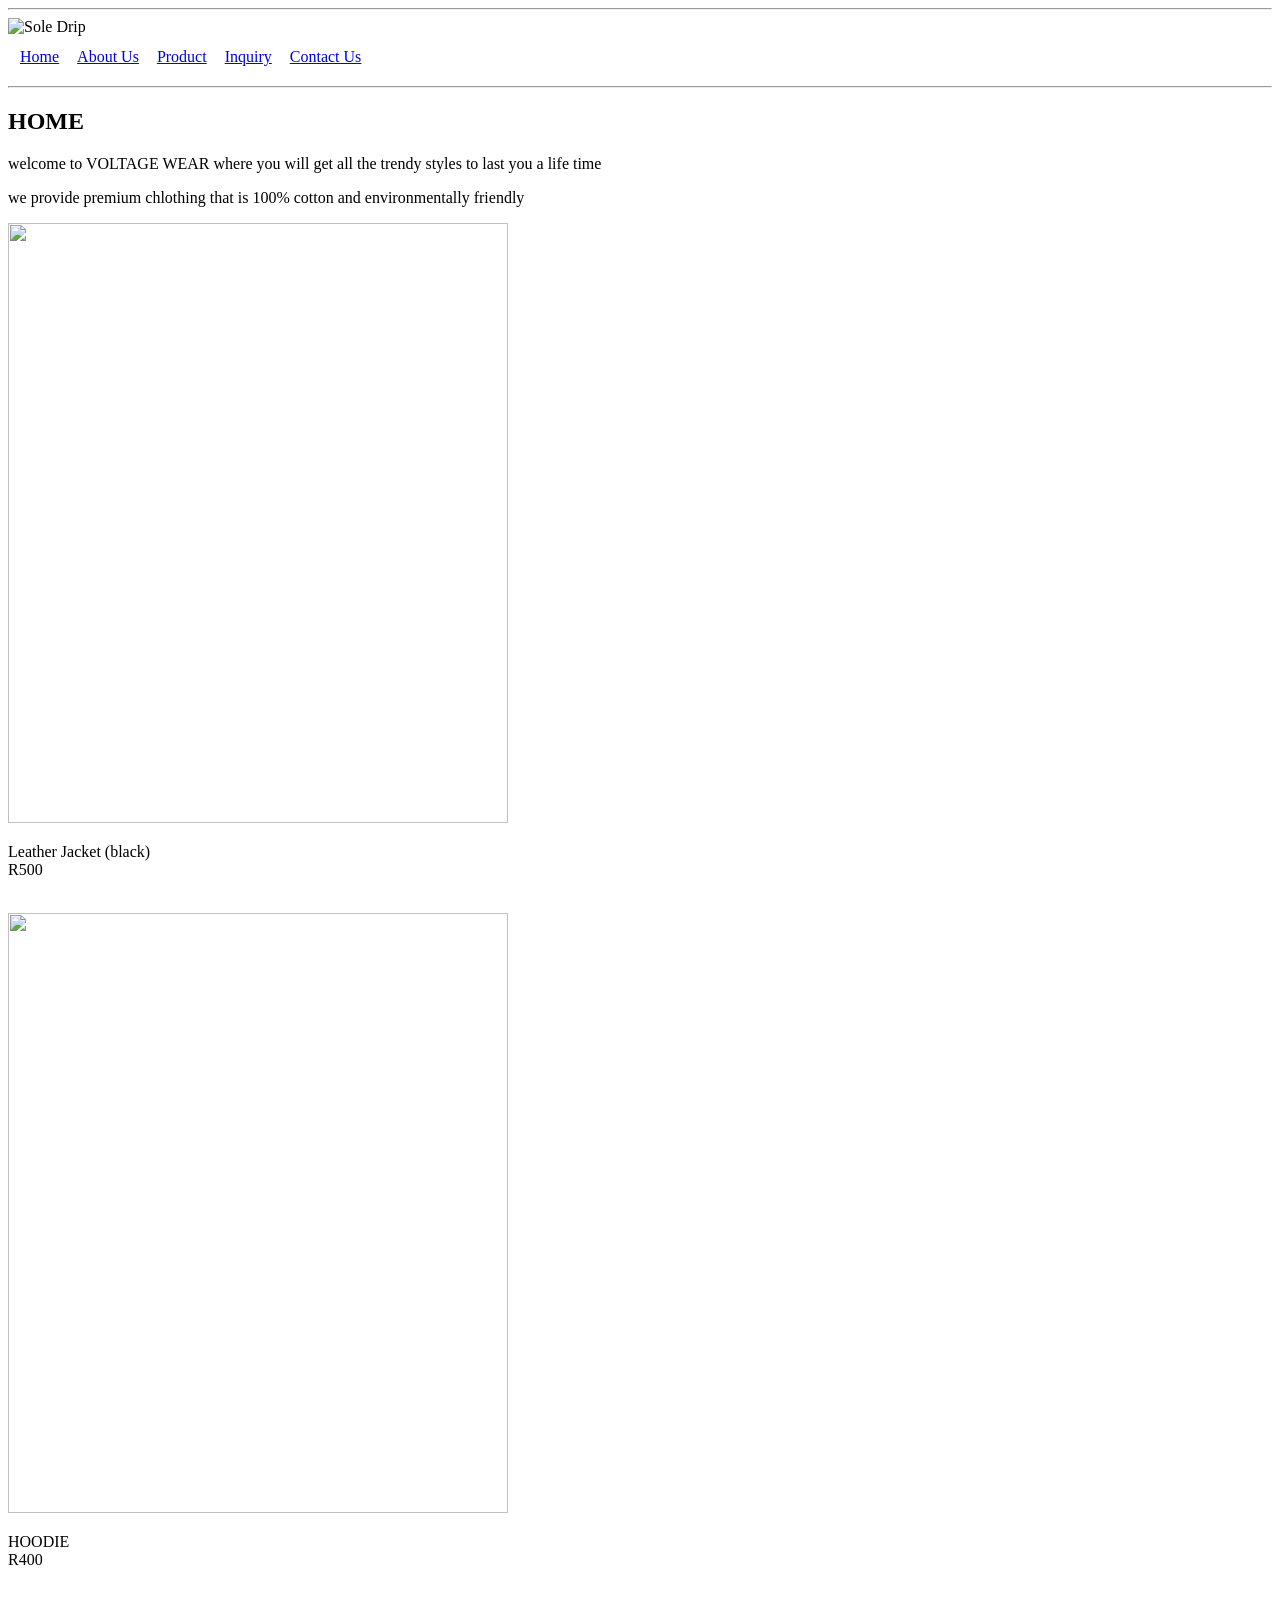
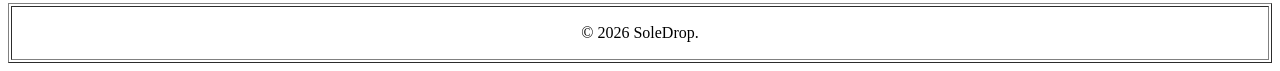
==== index.html @ 00e8e066 "Main" ====
<!DOCTYPE html>

<head>
   <title>HOME</title> 
</head>
<body>
     <header>
     <hr>
  <img src="img/Soledrop.jpg.png" alt="Sole Drip" width="25%" height="25%">
  <nav>
   <table cellspacing="6" cellpadding="6">
  <tr>
   <td><a href="index.html">Home</a></td>
   <td><a href="about.html">About Us</a></td>
   <td><a href="product.html">Product</a></td>
   <td><a href="inquiry.html">Inquiry</a></td>
   <td><a href="contact.html">Contact Us</a></td>
  
  </tr>
  </table>
    </nav>
    </header>
    <hr>
    <h2>HOME</h2>
    <p>welcome to VOLTAGE WEAR where you will get all the trendy styles to last you a life time</p>
    <p>we provide premium chlothing that is 100% cotton and environmentally friendly</p>

    
     <img src="img/America-Gonzalez-01-21-2024-PFWM-FW24-StreetStyle5-MelodieJeng-MJJ_1455-1267x1900.jpg" style="width:500px;height:600px;">
   <p>Leather Jacket (black)<br>
    R500
   </p>
   <br>
   <img src="img/man-in-white-and-light-tan-outfit.jpg" style="width:500px;height:600px;">
   <p>HOODIE <br>
    R400
   </p>
   
      <br>
   
    <footer>
      <table border="1" width="100%">
      <tr>
        <td align="center"><p>&copy; 2026 SoleDrop.</p></td>
      </tr>
      </table>
    </footer>
   

</body>
</html>
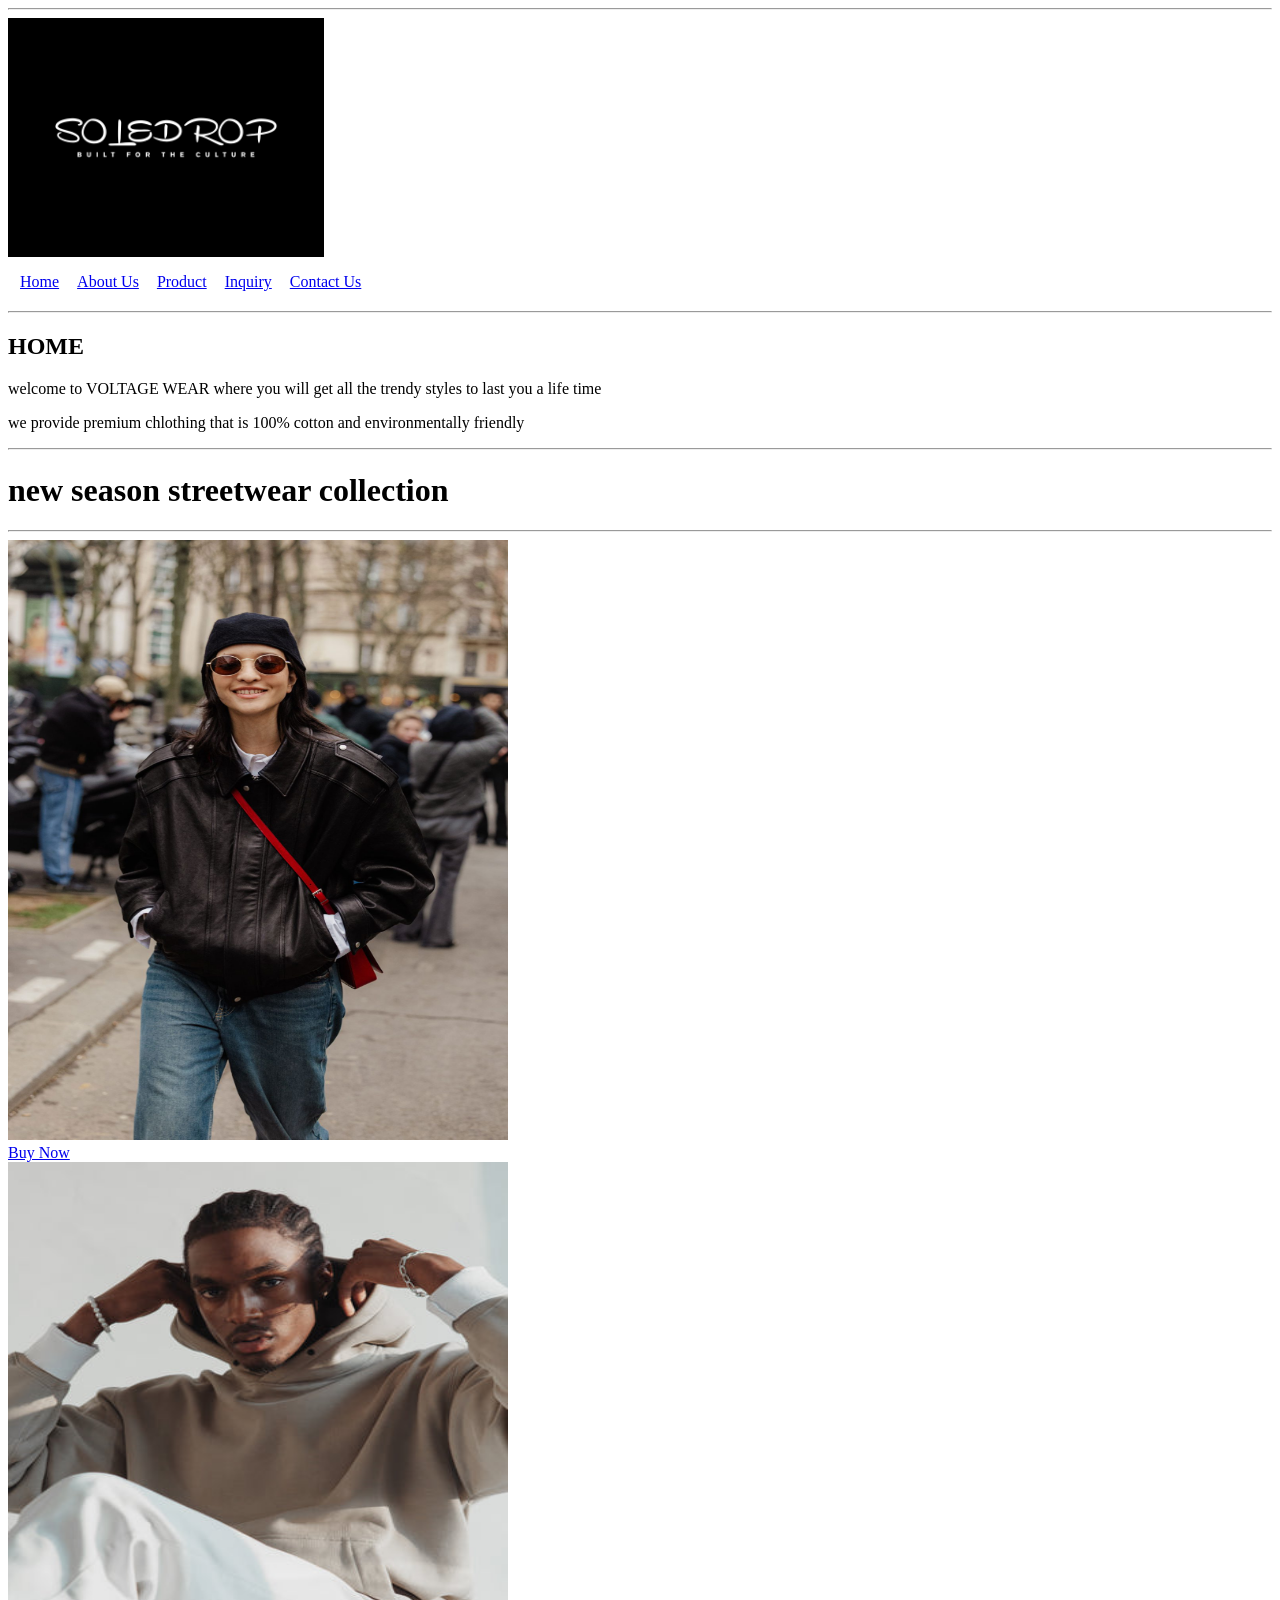
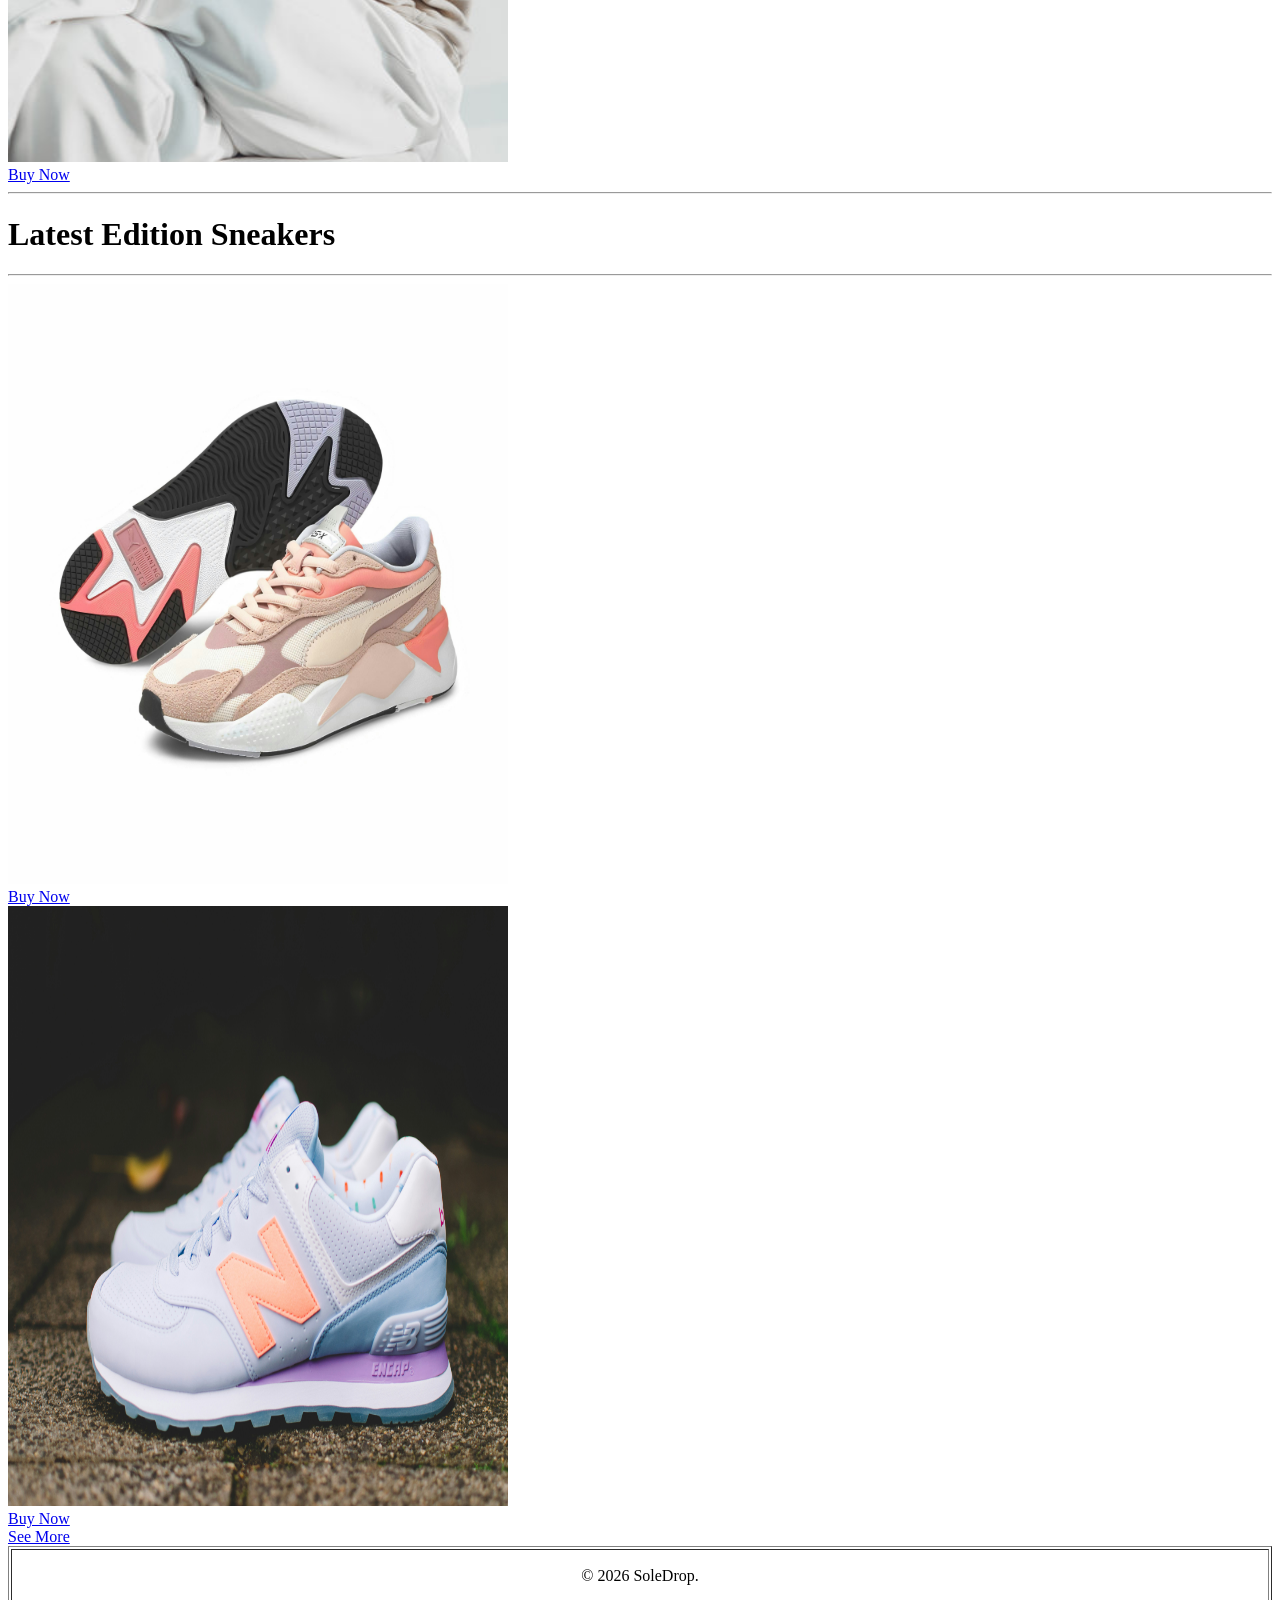
==== commit fdea036c: "updating" ====
--- a/index.html
+++ b/index.html
@@ -25,19 +25,39 @@
     <p>welcome to VOLTAGE WEAR where you will get all the trendy styles to last you a life time</p>
     <p>we provide premium chlothing that is 100% cotton and environmentally friendly</p>
 
-    
+      <hr>
+   <h1>new season streetwear collection</h1>
+    <hr>
      <img src="img/America-Gonzalez-01-21-2024-PFWM-FW24-StreetStyle5-MelodieJeng-MJJ_1455-1267x1900.jpg" style="width:500px;height:600px;">
-   <p>Leather Jacket (black)<br>
-    R500
-   </p>
+     <br>
+    <a href="img/America-Gonzalez-01-21-2024-PFWM-FW24-StreetStyle5-MelodieJeng-MJJ_1455-1267x1900.jpg" class="buy-button">Buy Now</a>
+  <br>
+   
+
+   <img src="img/man-in-white-and-light-tan-outfit.jpg" style="width:500px;height:600px;">
    <br>
-   <img src="img/man-in-white-and-light-tan-outfit.jpg" style="width:500px;height:600px;">
-   <p>HOODIE <br>
-    R400
-   </p>
+   <a href="img/man-in-white-and-light-tan-outfit.jpg" class="buy-button">Buy Now</a>
+   <br>
    
-      <br>
-   
+
+      <hr>
+      <h1>Latest Edition Sneakers</h1>
+      <hr>
+      <section>
+      <img src="img/artem-bondarchuk-vbdIgnfzrdg-unsplash.jpg" style="width: 500px;height: 600px;">
+    <br>
+    </section>
+    <div>
+<a href="img/artem-bondarchuk-vbdIgnfzrdg-unsplash.jpg" class="buy-button">Buy Now</a>
+<br>
+</div>
+ <img src="img/linda-xu-fUEP0djb1hA-unsplash.jpg" style="width: 500px;height: 600px;">
+    <br>
+<a href="img/linda-xu-fUEP0djb1hA-unsplash.jpg" class="buy-button">Buy Now</a>
+<br>
+<div>
+  <a href="product.html" class="see-button">See More</a>
+  </div>
     <footer>
       <table border="1" width="100%">
       <tr>
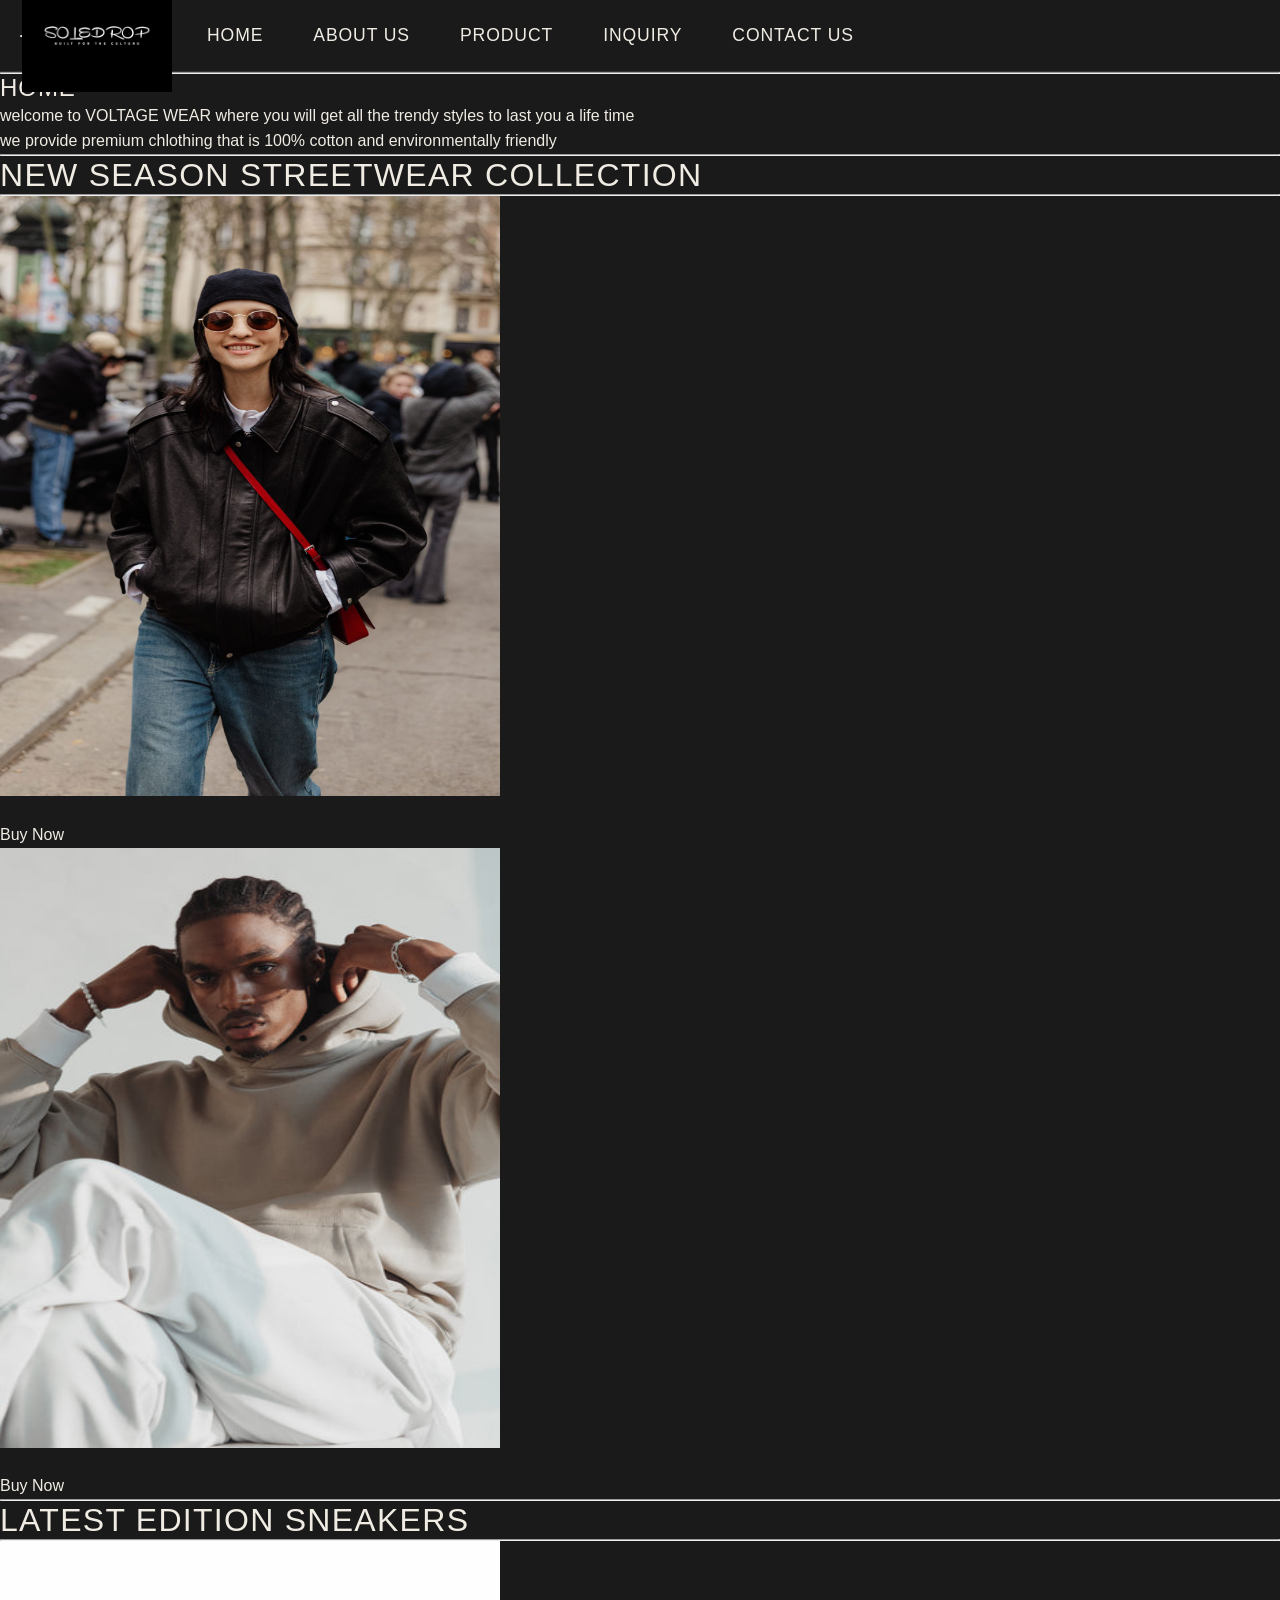
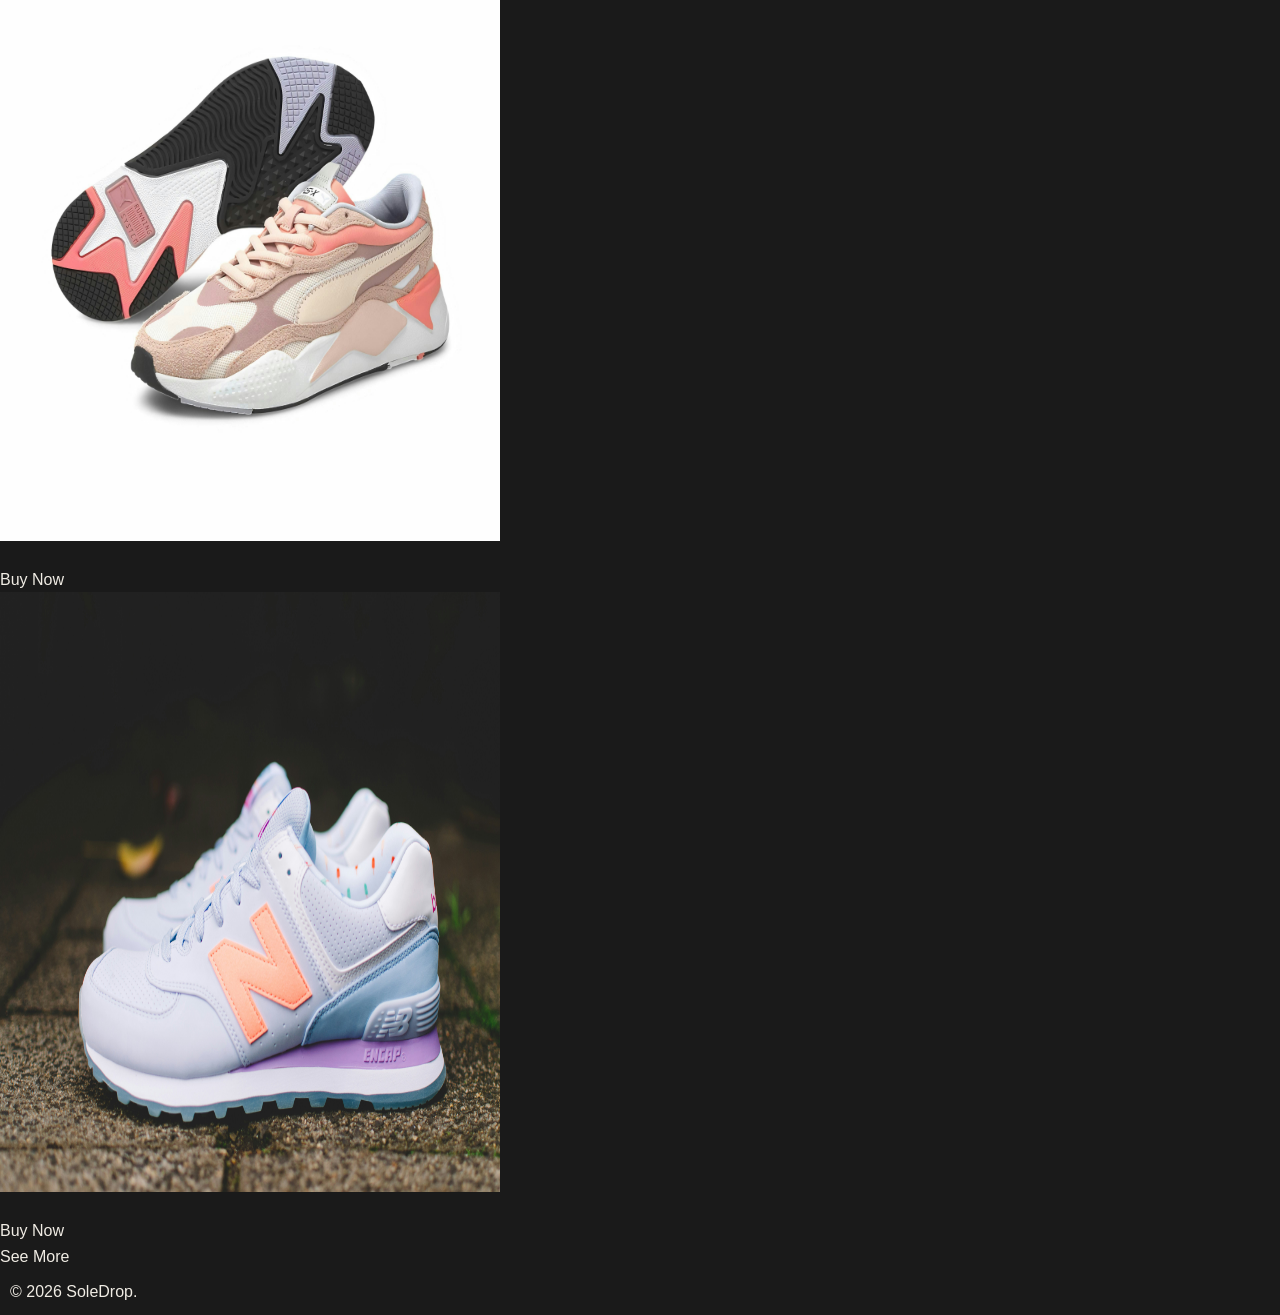
==== commit ac9af962: "new file: css/styles.css modified: about.html modified: contact.html modified: index.html modified: " ====
--- a/index.html
+++ b/index.html
@@ -7,6 +7,7 @@
      <header>
      <hr>
   <img src="img/Soledrop.jpg.png" alt="Sole Drip" width="25%" height="25%">
+   <link rel="stylesheet" href="styles.css">
   <nav>
    <table cellspacing="6" cellpadding="6">
   <tr>
--- a/styles.css
+++ b/styles.css
@@ -0,0 +1,145 @@
+:root {
+    --color-bg: #1a1a1a;
+    --color-bg-alt: #222222;
+    --color-surface: #2b2b2b;
+    --color-text: #f0ece4;
+    --color-text-muted: #999999;
+    --color-accent: #f0ece4;
+    --color-accent-hot: #e8d5a3;
+    --color-border: #333333;
+    --color-btn-bg: #f0ece4;
+    --color-btn-text: #1a1a1a;
+
+    --font-heading: 'Bebas Neue', sans-serif;
+    --font-body: 'Roboto', sans-serif;
+    
+    --radius-small: 4px;
+    --radius-medium: 8px;
+    --radius-large: 16px;
+
+    --transition: 0.25s ease-in-out;
+    --shadow-card: 0 4px 24px rgba(0, 0, 0, 0.5);
+    --shadow-hover: 0 8px 40px rgba(0, 0, 0, 0.7);
+
+    --max-width: 1200px;
+    --nav-height: 72px;
+}
+*, *::before, *::after {
+    box-sizing: border-box;
+    margin: 0;
+    padding: 0;
+}
+html {
+    scroll-behavior: smooth;
+    font-size: 16px;
+}
+body{
+    background-color: var(--color-bg);
+    color: var(--color-text);
+    font-family: var(--font-body);
+    font-weight: 400;
+    line-height: 1.6;
+    -webkit-font-smoothing: antialiased;
+    overflow-x: hidden;
+}
+
+header {
+    background-color: var(--primary-color);
+    color: var(--text-color);
+    padding: 20px;
+    text-align: center;
+}
+nav {
+    background-color: var(--secondary-color);
+    padding: 10px;
+}
+a {
+    color: inherit;
+    text-decoration: none;
+    transition: color var(--transition);
+}
+a:hover {
+    opacity: 0.8;
+}
+nav a {
+    color: var(--text-color);
+    text-decoration: none;
+    margin: 0 10px;
+}
+ul, ol {
+    list-style: none;
+}
+h1, h2, h3, h4, h5, h6 {
+    font-family: var(--font-heading);
+    font-weight: 400;
+    color: var(--text-color);
+    letter-spacing: 0.04em;
+    line-height: 1.2;
+    text-transform: uppercase;
+}
+
+nav a:hover {
+    text-decoration: underline;
+}
+table {
+    width: 100%;
+    border-collapse: collapse;
+}
+table, th, td {
+    border: 1px solid var(--text-color);
+}
+th, td {
+    padding: 10px;
+    text-align: left;
+}
+img { 
+    display: block;
+    max-width: 100%;
+    height: auto;
+}
+header {
+    position:sticky;
+    top:0;
+    z-index:1000;
+    background-color: var(--primary-color);
+    border-bottom: 1px solid var(--color-border);
+    height: var(--nav-height);
+    display: flex;
+    align-items: center;
+}
+header .container {
+    display: flex;
+    align-items: center;
+    justify-content: space-between;
+    width: 100%;
+}
+header img {
+    max-width: 150px;
+    height: auto;
+    object-fit: contain;
+}
+header nav {
+    display: flex;
+    align-items: center;
+}
+header nav table {
+    border: none;
+    border-collapse: collapse;
+}
+header nav table td {
+    border: none;
+    padding: 0 15px;
+}
+header nav table td a {
+    font-family: Arial, sans-serif;
+    font-size: 1.1rem;
+    letter-spacing: 0.05em;
+    text-transform: uppercase;
+    color: var(--text-color);
+    text-decoration: none;
+    font-weight: 500;
+}
+header nav table td a:hover {
+    text-decoration: underline;
+}
+ 
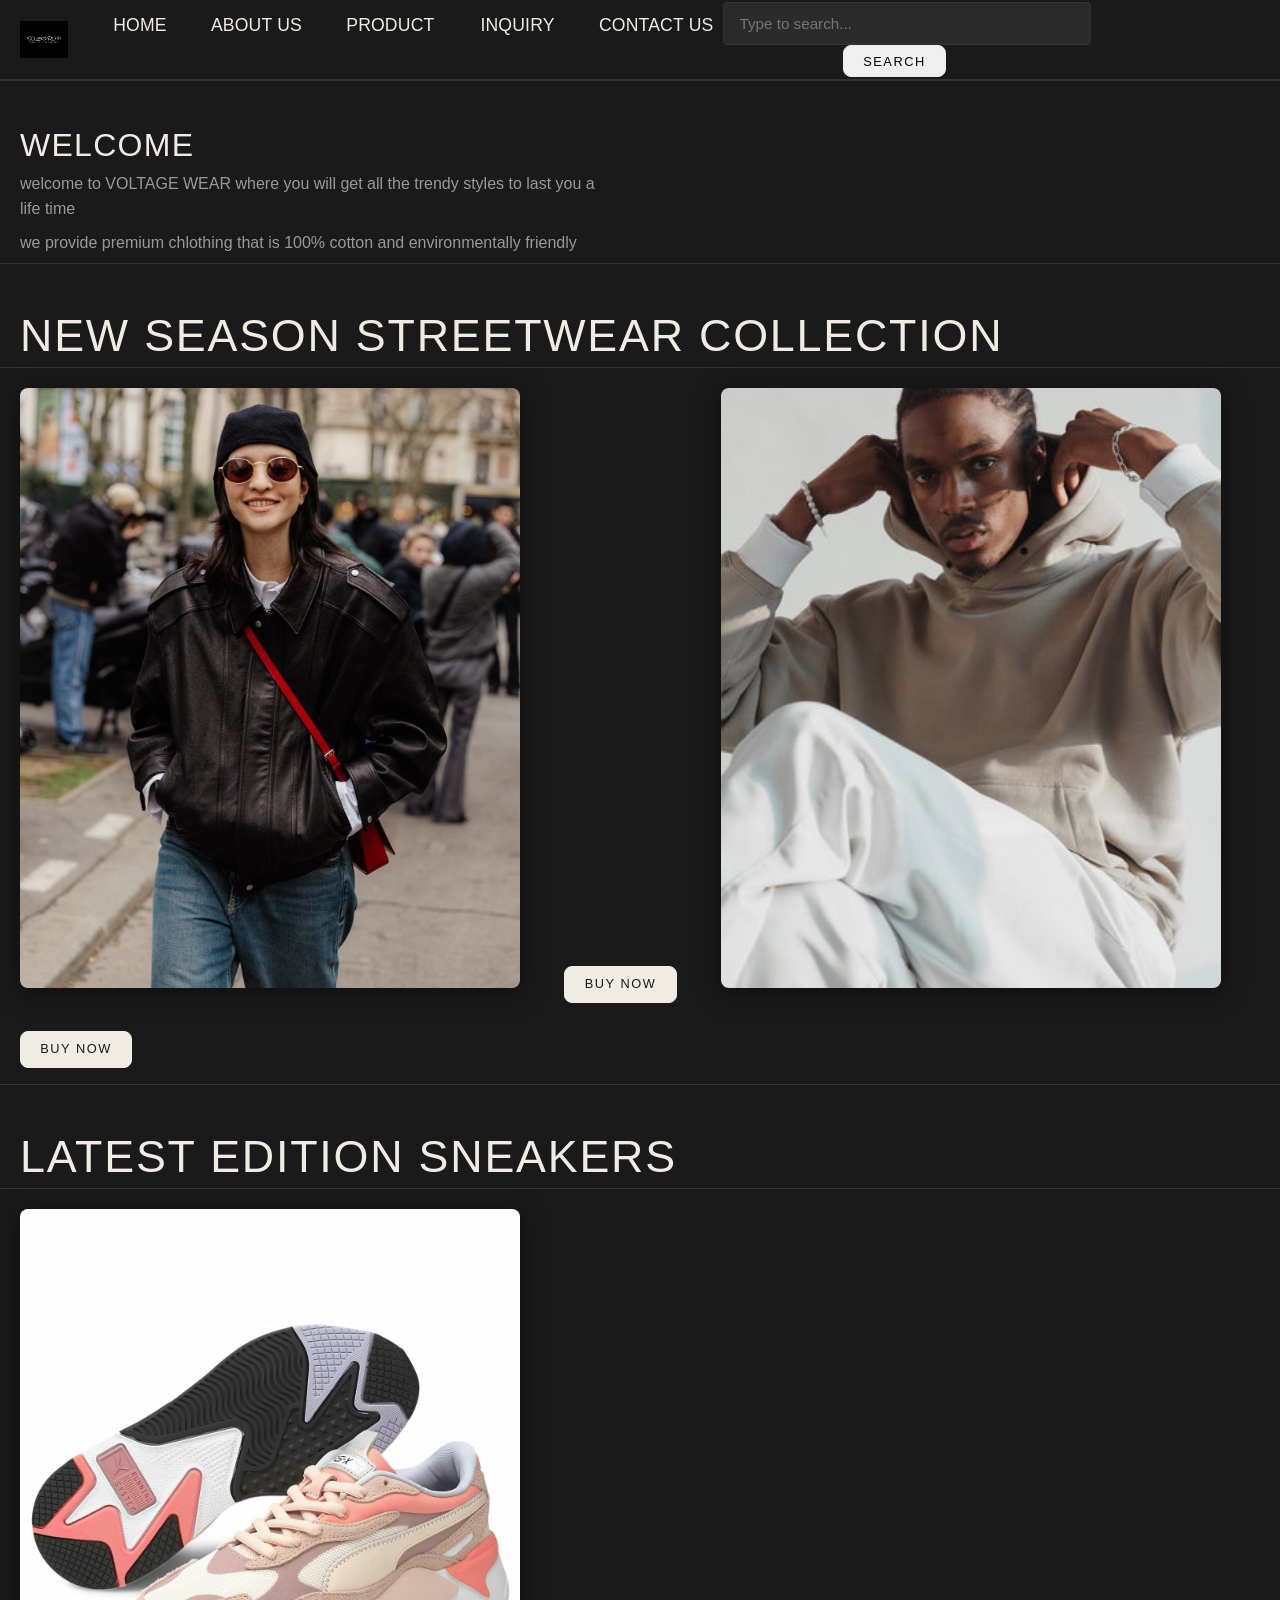
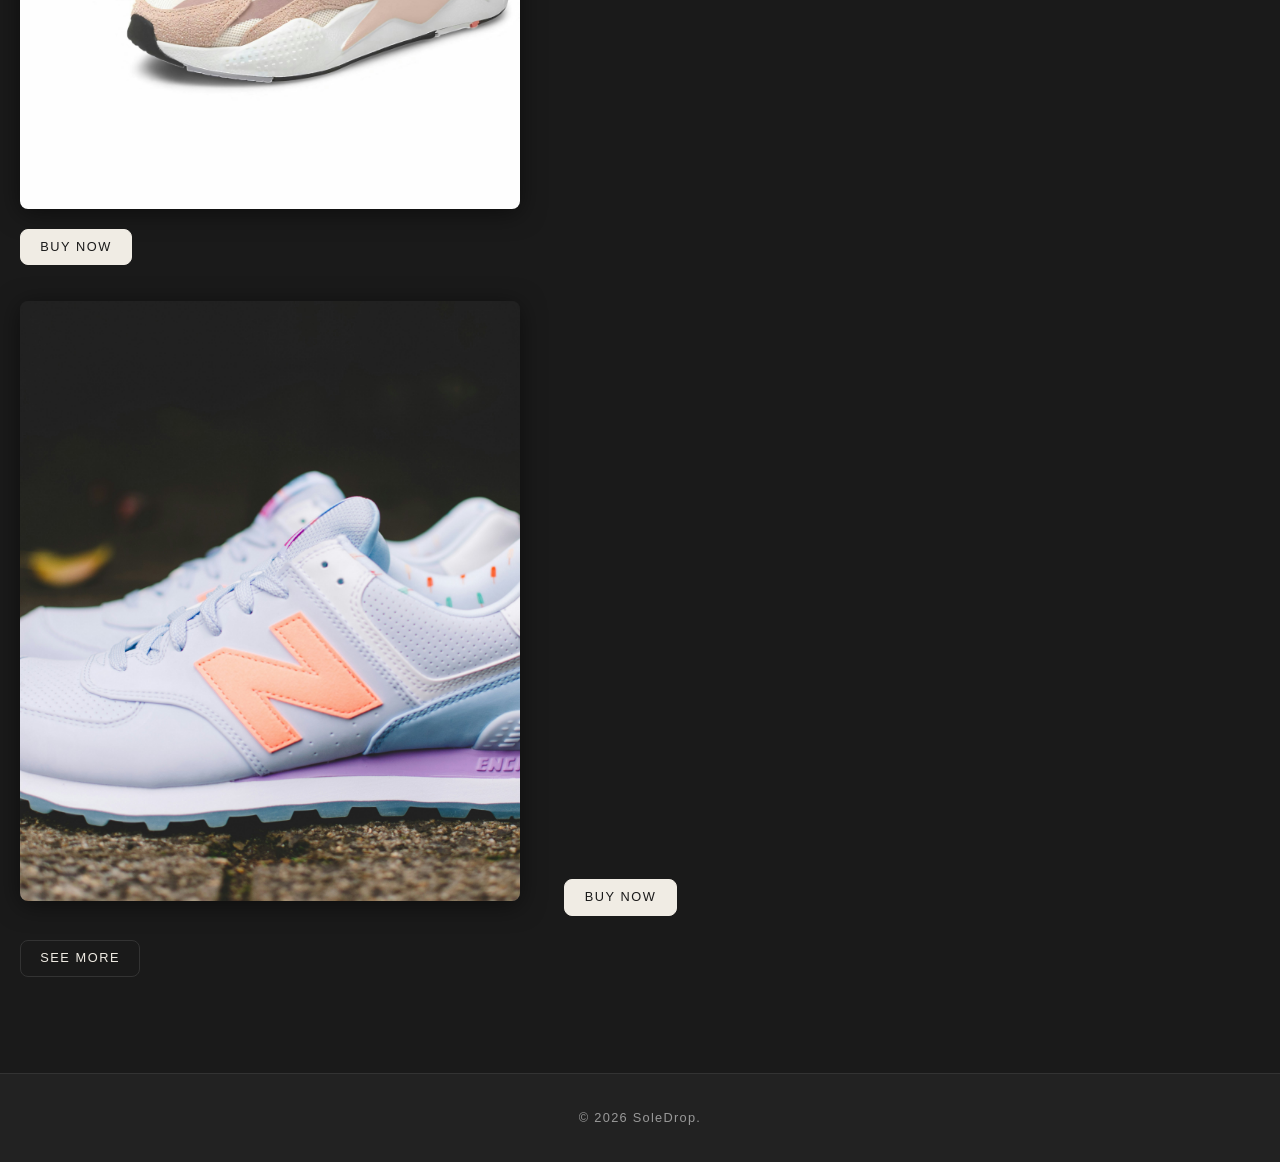
==== commit e50628b7: "modified:   about.html modified:   contact.html modified:   index.html modified:   inquiry.html modi" ====
--- a/index.html
+++ b/index.html
@@ -1,12 +1,14 @@
 <!DOCTYPE html>
 
 <head>
-   <title>HOME</title> 
+   <title>SOLEDROP</title> 
 </head>
 <body>
+  <!--header section starts-->
      <header>
      <hr>
   <img src="img/Soledrop.jpg.png" alt="Sole Drip" width="25%" height="25%">
+  <!--custom css file link-->
    <link rel="stylesheet" href="styles.css">
   <nav>
    <table cellspacing="6" cellpadding="6">
@@ -16,13 +18,22 @@
    <td><a href="product.html">Product</a></td>
    <td><a href="inquiry.html">Inquiry</a></td>
    <td><a href="contact.html">Contact Us</a></td>
-  
   </tr>
   </table>
+    <div class="search">
+      <input class="srch" type="text" placeholder="Type to search...">
+      <a href="#"> <button class="btn">search</button></a>
+    </div>
+    <div class="icons">
+      <a href="#"><i class="fas fa-heart"></i></a>
+      <a href="#"><i class="fas fa-user"></i></a>
+      <a href="#"><i class="fas fa-cart-shopping"></i></a>
+    </div>
     </nav>
     </header>
+    <!--header section ends-->
     <hr>
-    <h2>HOME</h2>
+    <h2>WELCOME</h2>
     <p>welcome to VOLTAGE WEAR where you will get all the trendy styles to last you a life time</p>
     <p>we provide premium chlothing that is 100% cotton and environmentally friendly</p>
 
--- a/styles.css
+++ b/styles.css
@@ -24,6 +24,12 @@
     --max-width: 1200px;
     --nav-height: 72px;
 }
+header .icons a {
+    color: var(--text-color);
+    margin-left: 1rem;
+    font-size: 1.2rem;
+    transition: color var(--transition);
+}
 *, *::before, *::after {
     box-sizing: border-box;
     margin: 0;
@@ -74,28 +80,35 @@
     font-weight: 400;
     color: var(--text-color);
     letter-spacing: 0.04em;
-    line-height: 1.2;
-    text-transform: uppercase;
-}
-
-nav a:hover {
-    text-decoration: underline;
-}
-table {
+    line-height: 1.05;
+    text-transform: uppercase;
+}
+h1 {font-size: clamp(1.6rem, 4vw, 2.8rem); }
+h2 {font-size: clamp(1.3rem, 3vw, 2rem);}
+h3 {font-size: clamp(1.1rem, 2vw, 1.5rem);}
+h4 {font-size: clamp(0.95rem, 1.5vw, 1.2rem);}
+p {
+    font-size: 1rem;
+    font-weight: 300;
+    color: var(--text-color);
+    max-width: 70ch;
+}
+.container {
     width: 100%;
-    border-collapse: collapse;
-}
-table, th, td {
-    border: 1px solid var(--text-color);
-}
-th, td {
-    padding: 10px;
-    text-align: left;
-}
-img { 
-    display: block;
-    max-width: 100%;
-    height: auto;
+    max-width: var(--max-width);
+    margin-inline: auto;
+    padding-inline: 1.25rem;
+}
+.section {
+    padding-block: 5rem;
+}
+.section--sm {
+    padding-block: 2.5rem;
+}
+hr {
+    border: none;
+    border-top: 1px solid var(--color-border);
+    margin-block: 0;
 }
 header {
     position:sticky;
@@ -114,7 +127,7 @@
     width: 100%;
 }
 header img {
-    max-width: 150px;
+    max-width: 48px;
     height: auto;
     object-fit: contain;
 }
@@ -127,19 +140,333 @@
     border-collapse: collapse;
 }
 header nav table td {
-    border: none;
-    padding: 0 15px;
-}
-header nav table td a {
-    font-family: Arial, sans-serif;
+    padding: 0;
+}
+header nav table td a,
+header nav a {
+    font-family: var(--font-heading);
     font-size: 1.1rem;
+    letter-spacing: 0.01em;
+    text-transform: uppercase;
+    color: var(--text-color-muted);
+    padding: 0.4rem 0.9rem;
+    position: relative;
+    transition: color var(--transition);
+}
+header nav table td a::after,
+header nav a::after {
+    content: '';
+    position: absolute;
+    left: 0.9rem;
+    right: 0.9rem;
+    bottom: -2px;
+    height: 1px;
+    background-color: var(--color-accent--hot);
+    transform: scaleX(0);
+    transition: transform var(--transition);
+}
+header nav table td a:hover::after,
+header nav a:hover::after {
+    transform: scaleX(1);
+}
+header nav table td a.active,
+header nav a.active {
+    color: var(--color-text);
+} 
+header nav table td a.active::after {
+    transform: scaleX(1);
+}
+
+.hero {
+    min-height: calc(100vh - var(--nav-height));
+    display: grid;
+    place-items: center;
+    text-align: center;
+    padding-block: 4rem;
+    position: relative;
+    overflow: hidden;
+    background-color: var(--color-bg);
+}
+.hero::before {
+    content: '';
+    position: absolute;
+    background: radial-gradient(ellipse at 50% 60%, rgba(240, 236, 228, 0.04) 0%, transparent 70%);
+    pointer-events: none;
+}
+.hero_eyebrow {
+    font-family: var(--font-heading);
+    font-size: 0.75rem;
+    font-weight: 500;
+    letter-spacing: 0.25em;
+    text-transform: uppercase;
+    color: var(--color-accent-hot);
+    margin-bottom: 1rem;
+}
+.hero_title {
+    margin-bottom: 1rem;
+}
+.hero_subtitle {
+    font-size: 1rem;
+    font-weight: 300;
+    color: var(--text-color-muted);
+    margin-bottom: 2.5rem;
+    max-width: 50ch;
+    margin-inline: auto;
+}
+
+.btn,
+a.buy-button,
+a.see-button {
+    display: inline-block;
+    font-family: var(--font-heading);
+    font-size: 0.8rem;
+    letter-spacing: 0.12em;
+    text-transform: uppercase;
+    padding: 0.45rem 1.2rem;
+    border: 1px solid var(--color-btn-bg);
+    cursor: pointer;
+    transition:
+        background-color var(--transition),
+        color var(--transition),
+        border-color var(--transition),
+        transform var(--transition);
+    border-radius: var(--radius-medium);
+    white-space: nowrap;
+}
+.btn-primary,
+a.buy-button {
+    background-color: var(--color-btn-bg);
+    color: var(--color-btn-text);
+    border-color: var(--color-btn-bg);
+    margin-top: 0.75rem;
+}
+.btn--primary:hover,
+a.buy-button:hover {
+    background-color: transparent;
+    color: var(--color-text);
+    opacity: 1;
+    transform: translateY(-2px);
+}
+.btn--outline,
+a.see-button {
+    background-color: transparent;
+    color: var(--color-btn-bg);
+    border-color: var(--color-border);
+    margin-top: 1.5rem;
+}
+.btn--outline:hover,
+a.see-button:hover {
+    background-color: var(--color-text);
+    color: var(--color-bg);
+    border-color: var(--color-text);
+    opacity: 1;
+    transform: translateY(-2px);
+}
+
+.section-label {
+    display: flex;
+    align-items: center;
+    gap: 1rem;
+    margin-bottom: 1rem;
+}
+.section-label::before,
+.section-label::after {
+    content: '';
+    flex: 1;
+    height: 1px;
+    background-color: var(--color-border);
+}
+.section-label span {
+    font-family: var(--font-body);
+    font-size: 0.7rem;
+    font-weight: 500;
+    letter-spacing: 0.25em;
+    text-transform: uppercase;
+    color: var(--color-accent-muted);
+    white-space: nowrap;
+}
+body > img,
+section > img,
+div > img {
+    border-radius: var(--radius-medium);
+    object-fit: cover;
+    transition: transform var(--transition), box-shadow var(--transition);
+}
+body > img:hover,
+section > img:hover {
+    transform: scale(1.015);
+    box-shadow: var(--shadow-hover);
+}
+.product-grind {
+    display: grid;
+    gap: 1.5rem;
+    grid-template-columns: repeat(auto-fit, minmax(260px, 1fr));
+}
+.product-card:hover {
+    transform: translateY(-4px);
+    box-shadow: var(--shadow-hover);
+}
+.product-card_img {
+    width: 100%;
+    aspect-ratio: 3/4;
+    object-fit: cover;
+}
+.product-card_body {
+    padding: 1rem 1.25rem 1.5rem;
+}
+.product-card_name {
+    font-family: var(--font-heading);
+    font-size: 1.2rem;
     letter-spacing: 0.05em;
-    text-transform: uppercase;
-    color: var(--text-color);
-    text-decoration: none;
+    margin-bottom: 0.25rem;
+}
+.product-card_price {
+    font-size: 0.95rem;
     font-weight: 500;
-}
-header nav table td a:hover {
-    text-decoration: underline;
-}
- 
+    color: var(--color-accent-hot);
+}
+
+body > h1,
+body >h2 {
+    padding-inline: 1.25rem;
+    padding-top: 3rem;
+    padding-bottom: 0.5rem;
+}
+body > p {
+    padding-inline: 1.25rem;
+    color: var(--color-text-muted);
+    margin-bottom: 0.5rem;
+}
+body > br {
+    display: none;
+}
+body > img,
+body > section img,
+body > div img {
+    max-width: 500px;
+    width:100%;
+    height:auto;
+    margin-inline: 1.25rem;
+    margin-top: 1.25rem;
+    border-radius: var(--radius-medium);
+    box-shadow: var(--shadow-card);
+}
+body > a.buy-button,
+body > div > a.buy-button,
+section + div > a.buy-button {
+    margin-inline: 1.25rem;
+    margin-top: 0.75rem;
+    margin-bottom: 1rem;
+}
+body > div > a.see-button {
+    margin-inline: 1.25rem;
+    margin-top: 0.5rem;
+    margin-bottom: 2rem;
+}
+
+footer {
+    background-color: var(--color-bg-alt);
+    border-top: 1px solid var(--color-border);
+    padding-block: 2rem;
+    margin-top: 4rem;
+}
+footer table {
+    border: none !important;
+    width: 100%;
+}
+footer table td {
+    border: none !important;
+    text-align: center;
+}
+footer p {
+    font-family: var(--font-body);
+    font-size: 0.8rem;
+    font-weight: 300;
+    color: var(--color-text-muted);
+    letter-spacing: 0.1em;
+    text-align: center;
+    max-width: none;
+    padding-inline: 0;
+}
+
+input,
+textarea,
+select {
+    background-color: var(--color-surface);
+    color: var(--text-color);
+    border: 1px solid var(--color-border);
+    padding: 0.75rem 1rem;
+    border-radius: var(--radius-small);
+    font-family: var(--font-body);
+    font-size: 0.95rem;
+    width: 100%;
+    transition: border-color var(--transition);
+    outline: none;
+}
+input:focus,
+textarea:focus,
+select:focus {
+    border-color: var(--color-accent-hot);
+}
+label {
+    display: block;
+    font-family: var(--font-body);
+    font-size: 0.75rem;
+    letter-spacing: 0.15em;
+    text-transform: uppercase;
+    font-weight: 500;
+    color: var(--text-color);
+    margin-bottom: 0.4rem;
+}
+.form-group {
+    margin-bottom: 1.25rem;
+}
+
+::-webkit-scrollbar {
+    width: 5px;
+}
+::-webkit-scrollbar-track {
+    background: var(--color-bg);
+}
+::-webkit-scrollbar-thumb {
+    background: var(--color-border);
+    border-radius: 99px;
+}
+::-webkit-scrollbar-thumb:hover {
+    background: var(--color-text-muted);
+}
+
+::selection {
+    background-color: var(--color-accent-hot);
+    color: var(--color-bg);
+}
+
+.text-muted {color: var(--text-color-muted); }
+.text-accent {color: var(--color-accent-hot); }
+.text-center {text-align: center; }
+.mt-1 {margin-top: 1rem; }
+.mt-2 { margin-bottom: 1rem; }
+.mt-3 {margin-top: 1.5rem; }
+.mt-4 {margin-top: 2rem; }
+.mb-1 {margin-bottom: 0.5rem; }
+.mb-2 {margin-bottom: 1rem; }
+.mb-3 {margin-bottom: 1.5rem; }
+.mb-4 {margin-bottom: 2rem; }
+.flex   {display: flex; }
+.flex-center {display: flex; align-items: center; justify-content: center; }
+.gap-1 {gap: 0.5rem; }
+.gap-2 {gap: 1rem; }
+.gap-3 {gap: 1.5rem; }
+
+@media (min-width: 1024px) {
+    :root {
+        --nav-height: 80px;
+    }
+}
+body > img,
+body > section img {
+    max-width: 500px;
+}
+   .product-grid {
+        grid-template-columns: repeat(3px, 1fr);
+    }
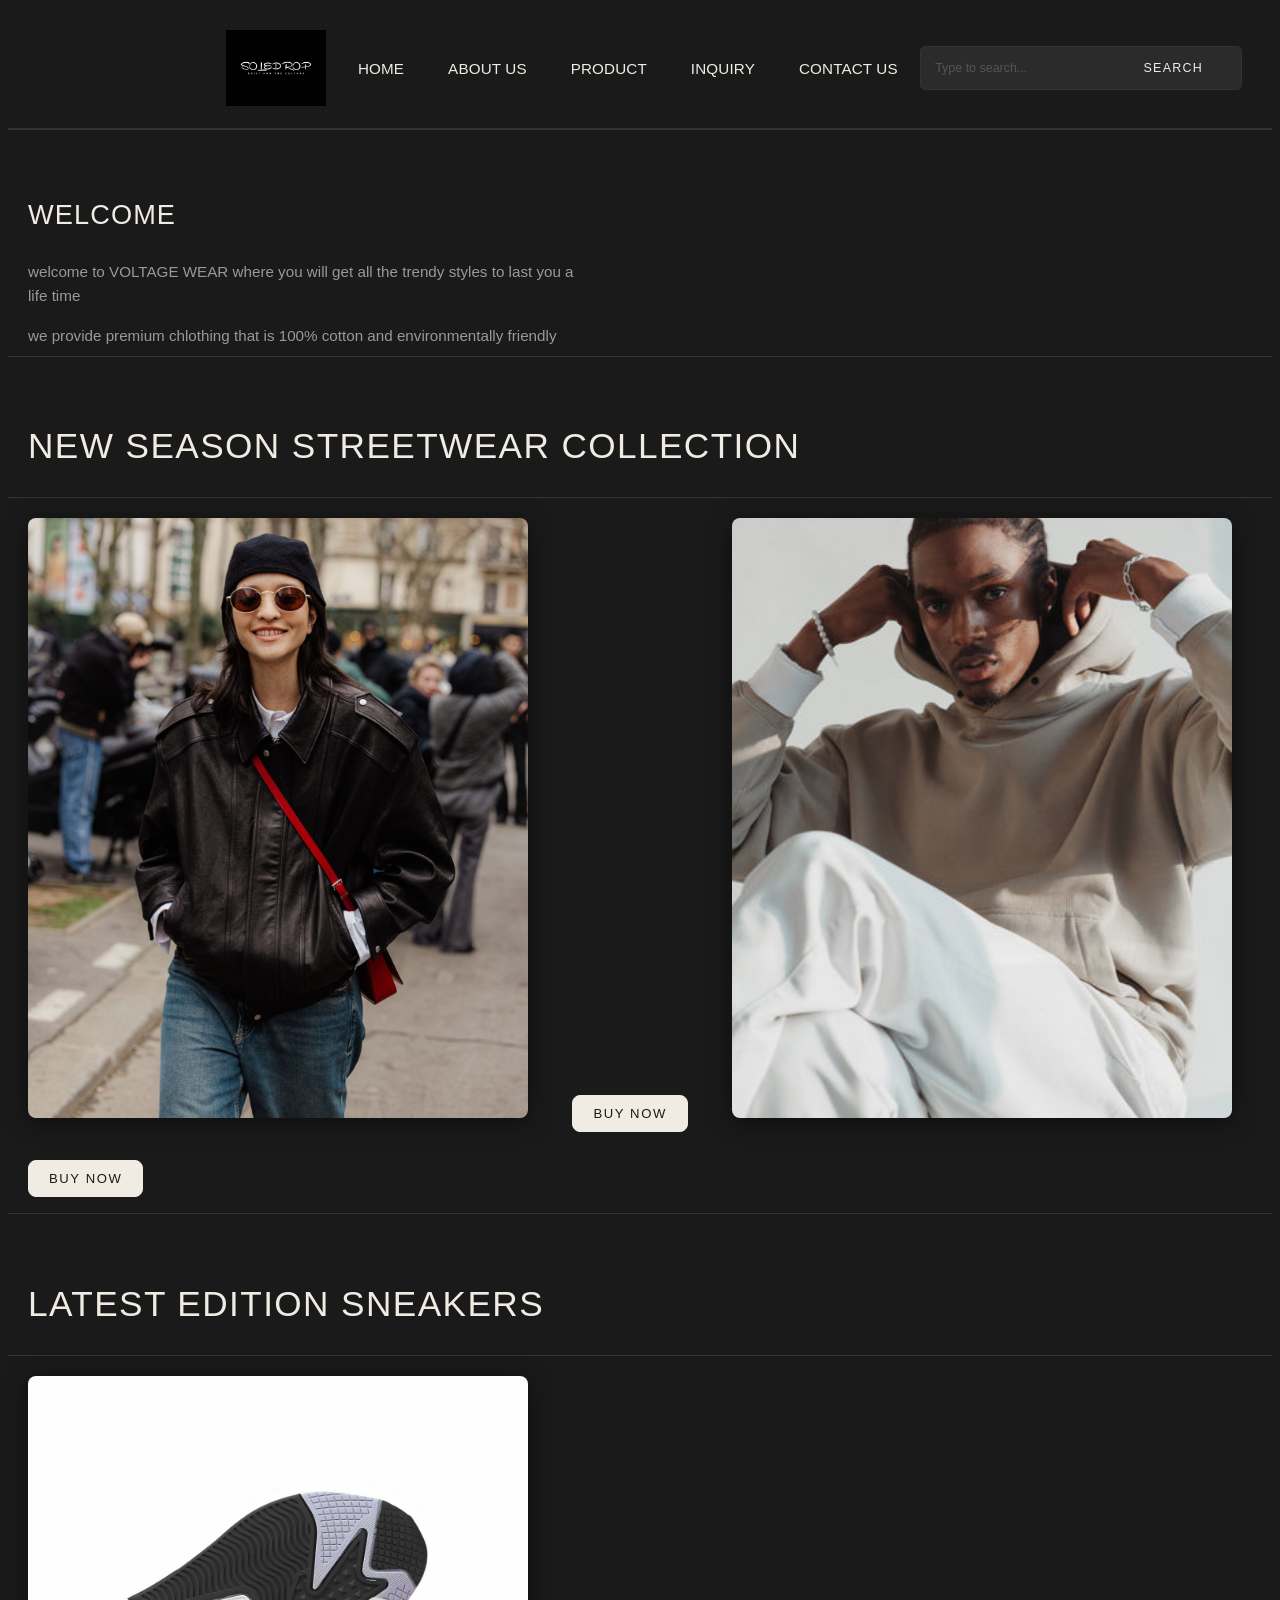
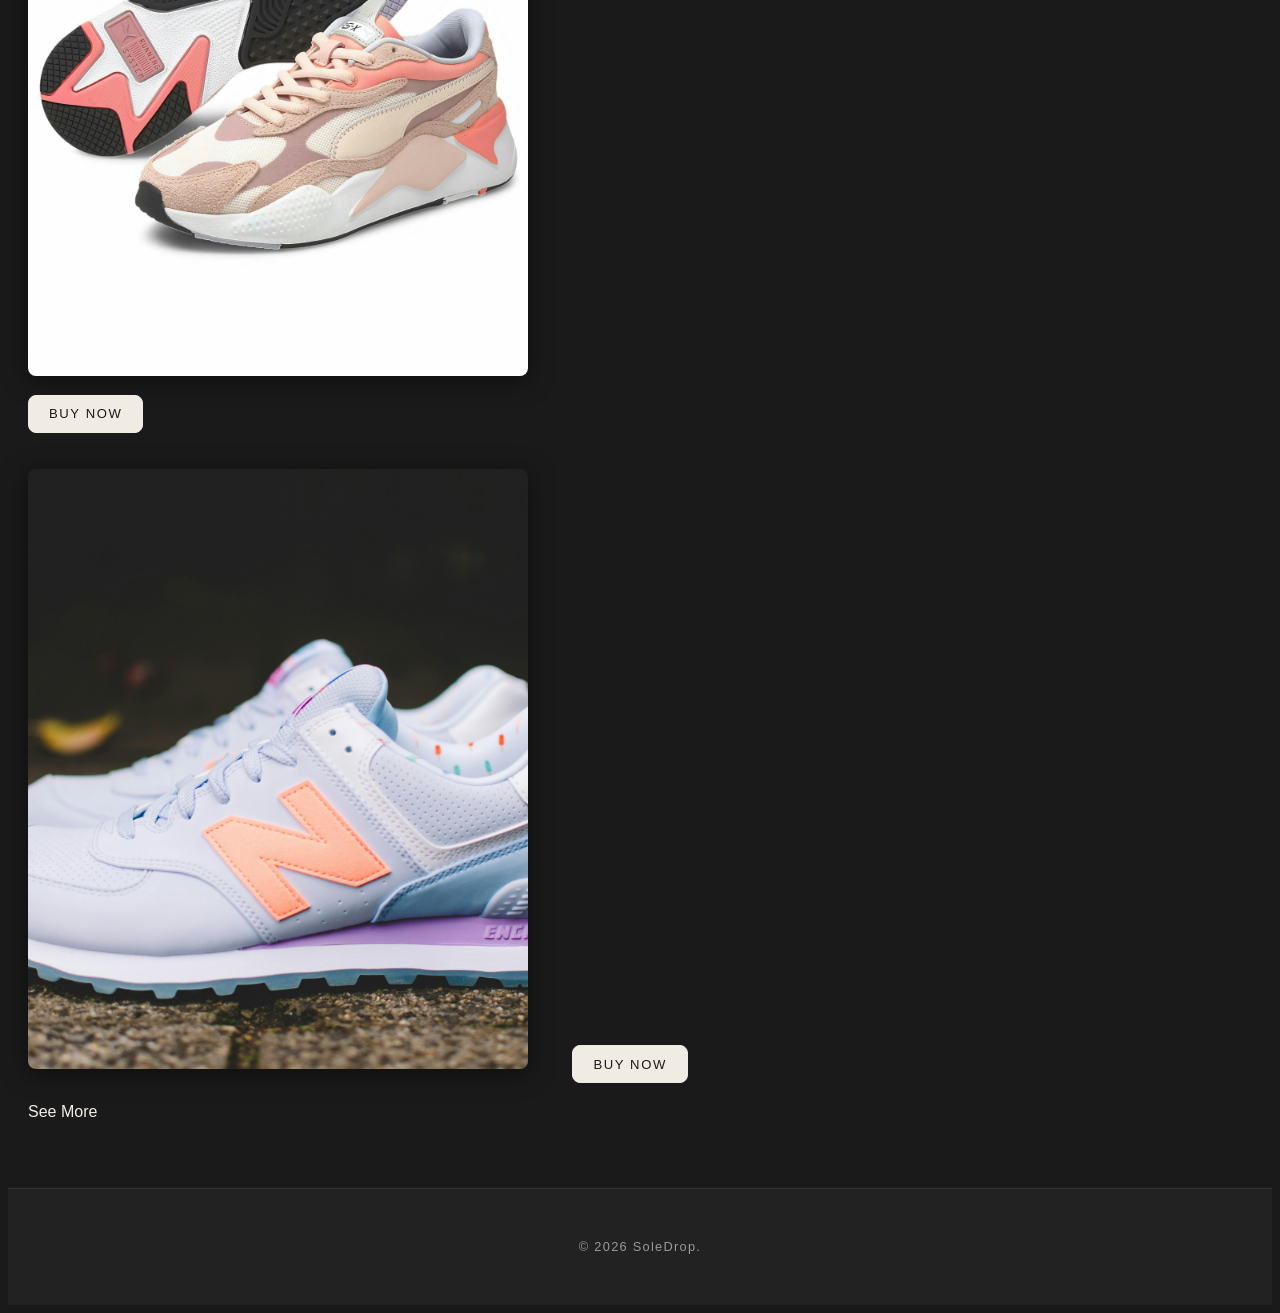
==== commit ef86cb71: "modified:   index.html modified:   product.html modified:   styles.css" ====
--- a/index.html
+++ b/index.html
@@ -24,11 +24,7 @@
       <input class="srch" type="text" placeholder="Type to search...">
       <a href="#"> <button class="btn">search</button></a>
     </div>
-    <div class="icons">
-      <a href="#"><i class="fas fa-heart"></i></a>
-      <a href="#"><i class="fas fa-user"></i></a>
-      <a href="#"><i class="fas fa-cart-shopping"></i></a>
-    </div>
+   
     </nav>
     </header>
     <!--header section ends-->
--- a/styles.css
+++ b/styles.css
@@ -24,13 +24,42 @@
     --max-width: 1200px;
     --nav-height: 72px;
 }
-header .icons a {
-    color: var(--text-color);
-    margin-left: 1rem;
-    font-size: 1.2rem;
-    transition: color var(--transition);
-}
-*, *::before, *::after {
+.search {
+    display: flex;
+    align-items: center;
+    background-color: var(--color-surface);
+    border: 1px solid var(--color-border);
+    border-radius: 5px;
+    overflow: hidden;
+}
+.srch {
+    border: none;
+    padding: 0.45rem 0.9rem;
+    background: transparent;
+    color: var(--color-text);
+    font-size: 0.78rem;
+    outline: none;
+    cursor: pointer;
+    width: 100%;
+}
+.srch::placeholder { color: #555; }
+
+.search a { line-height: 0; }
+
+.search .btn {
+  font-family: var(--heading);
+  font-size: 0.78rem;
+  letter-spacing: 0.1em;
+  text-transform: uppercase;
+  background: var(--text);
+  color: var(--bg);
+  border: none;
+  padding: 0.5rem 1rem;
+  cursor: pointer;
+  transition: background var(--ease), color var(--ease);
+  height: 100%;
+}
+::before, *::after {
     box-sizing: border-box;
     margin: 0;
     padding: 0;
@@ -83,15 +112,15 @@
     line-height: 1.05;
     text-transform: uppercase;
 }
-h1 {font-size: clamp(1.6rem, 4vw, 2.8rem); }
-h2 {font-size: clamp(1.3rem, 3vw, 2rem);}
+h1 {font-size: clamp(1.4rem, 3.5vw, 2.2rem); }
+h2 {font-size: clamp(1.1rem, 2.5vw, 1.7rem);}
 h3 {font-size: clamp(1.1rem, 2vw, 1.5rem);}
 h4 {font-size: clamp(0.95rem, 1.5vw, 1.2rem);}
 p {
-    font-size: 1rem;
+    font-size: 0.95rem;
     font-weight: 300;
     color: var(--text-color);
-    max-width: 70ch;
+    max-width: 65ch;
 }
 .container {
     width: 100%;
@@ -113,7 +142,7 @@
 header {
     position:sticky;
     top:0;
-    z-index:1000;
+    z-index:999;
     background-color: var(--primary-color);
     border-bottom: 1px solid var(--color-border);
     height: var(--nav-height);
@@ -127,13 +156,14 @@
     width: 100%;
 }
 header img {
-    max-width: 48px;
+    max-width: 100px;
     height: auto;
     object-fit: contain;
 }
 header nav {
     display: flex;
     align-items: center;
+    justify-content: space-between;
 }
 header nav table {
     border: none;
@@ -145,11 +175,11 @@
 header nav table td a,
 header nav a {
     font-family: var(--font-heading);
-    font-size: 1.1rem;
+    font-size: 0.95rem;
     letter-spacing: 0.01em;
     text-transform: uppercase;
     color: var(--text-color-muted);
-    padding: 0.4rem 0.9rem;
+    padding: 0.35rem 0.75rem;
     position: relative;
     transition: color var(--transition);
 }
@@ -157,8 +187,8 @@
 header nav a::after {
     content: '';
     position: absolute;
-    left: 0.9rem;
-    right: 0.9rem;
+    left: 0.75rem;
+    right: 0.75rem;
     bottom: -2px;
     height: 1px;
     background-color: var(--color-accent--hot);
@@ -214,15 +244,14 @@
     margin-inline: auto;
 }
 
-.btn,
-a.buy-button,
-a.see-button {
+a.buy-button {
     display: inline-block;
     font-family: var(--font-heading);
-    font-size: 0.8rem;
+    font-size: 0.82rem;
     letter-spacing: 0.12em;
     text-transform: uppercase;
-    padding: 0.45rem 1.2rem;
+    padding: 0.45rem 1.25rem;
+    margin: 0.65rem 1.5rem 0.5rem;
     border: 1px solid var(--color-btn-bg);
     cursor: pointer;
     transition:
@@ -286,46 +315,45 @@
     white-space: nowrap;
 }
 body > img,
-section > img,
-div > img {
-    border-radius: var(--radius-medium);
+section > section > img,
+body >div > img,
+section img {
+    width: min(500px,92vw);
+    height: auto;
+    border-radius: 8px;
     object-fit: cover;
-    transition: transform var(--transition), box-shadow var(--transition);
+    margin: 1.25rem 1.5rem 0;
+    box-shadow: 0 6px 28px rgba(0,0,0,0.5);
+    transition: transform 0.3s ease, box-shadow 0.3s ease;
 }
 body > img:hover,
 section > img:hover {
     transform: scale(1.015);
-    box-shadow: var(--shadow-hover);
-}
-.product-grind {
-    display: grid;
+    box-shadow: 0 12px 40px rgba(0,0,0,0.6);
+}
+.products .box-container {
+    display: flex;
+    flex-wrap: wrap;
     gap: 1.5rem;
-    grid-template-columns: repeat(auto-fit, minmax(260px, 1fr));
-}
-.product-card:hover {
-    transform: translateY(-4px);
-    box-shadow: var(--shadow-hover);
-}
-.product-card_img {
-    width: 100%;
-    aspect-ratio: 3/4;
-    object-fit: cover;
-}
-.product-card_body {
-    padding: 1rem 1.25rem 1.5rem;
-}
-.product-card_name {
-    font-family: var(--font-heading);
-    font-size: 1.2rem;
-    letter-spacing: 0.05em;
-    margin-bottom: 0.25rem;
-}
-.product-card_price {
-    font-size: 0.95rem;
-    font-weight: 500;
-    color: var(--color-accent-hot);
-}
-
+}
+.products .box-container .box {
+    flex: 1 1 30rem;
+    box-shadow: 0.5rem 1.5rem rgba(0, 0, 0, 0.1);
+    border-radius: var(--radius-medium);
+    border:1rem solid var(--color-border);
+}
+products .box-container .box image {
+    position: relative;
+    text-align: center;
+    padding-top: 1.25rem;
+    overflow: hidden;
+}
+.products .box-container .box image img {
+    width: 100%;
+    height: auto;
+    border-radius: var(--radius-medium);
+    transition: transform var(--transition), box-shadow var(--transition);
+}
 body > h1,
 body >h2 {
     padding-inline: 1.25rem;
@@ -441,22 +469,7 @@
     color: var(--color-bg);
 }
 
-.text-muted {color: var(--text-color-muted); }
-.text-accent {color: var(--color-accent-hot); }
-.text-center {text-align: center; }
-.mt-1 {margin-top: 1rem; }
-.mt-2 { margin-bottom: 1rem; }
-.mt-3 {margin-top: 1.5rem; }
-.mt-4 {margin-top: 2rem; }
-.mb-1 {margin-bottom: 0.5rem; }
-.mb-2 {margin-bottom: 1rem; }
-.mb-3 {margin-bottom: 1.5rem; }
-.mb-4 {margin-bottom: 2rem; }
-.flex   {display: flex; }
-.flex-center {display: flex; align-items: center; justify-content: center; }
-.gap-1 {gap: 0.5rem; }
-.gap-2 {gap: 1rem; }
-.gap-3 {gap: 1.5rem; }
+
 
 @media (min-width: 1024px) {
     :root {
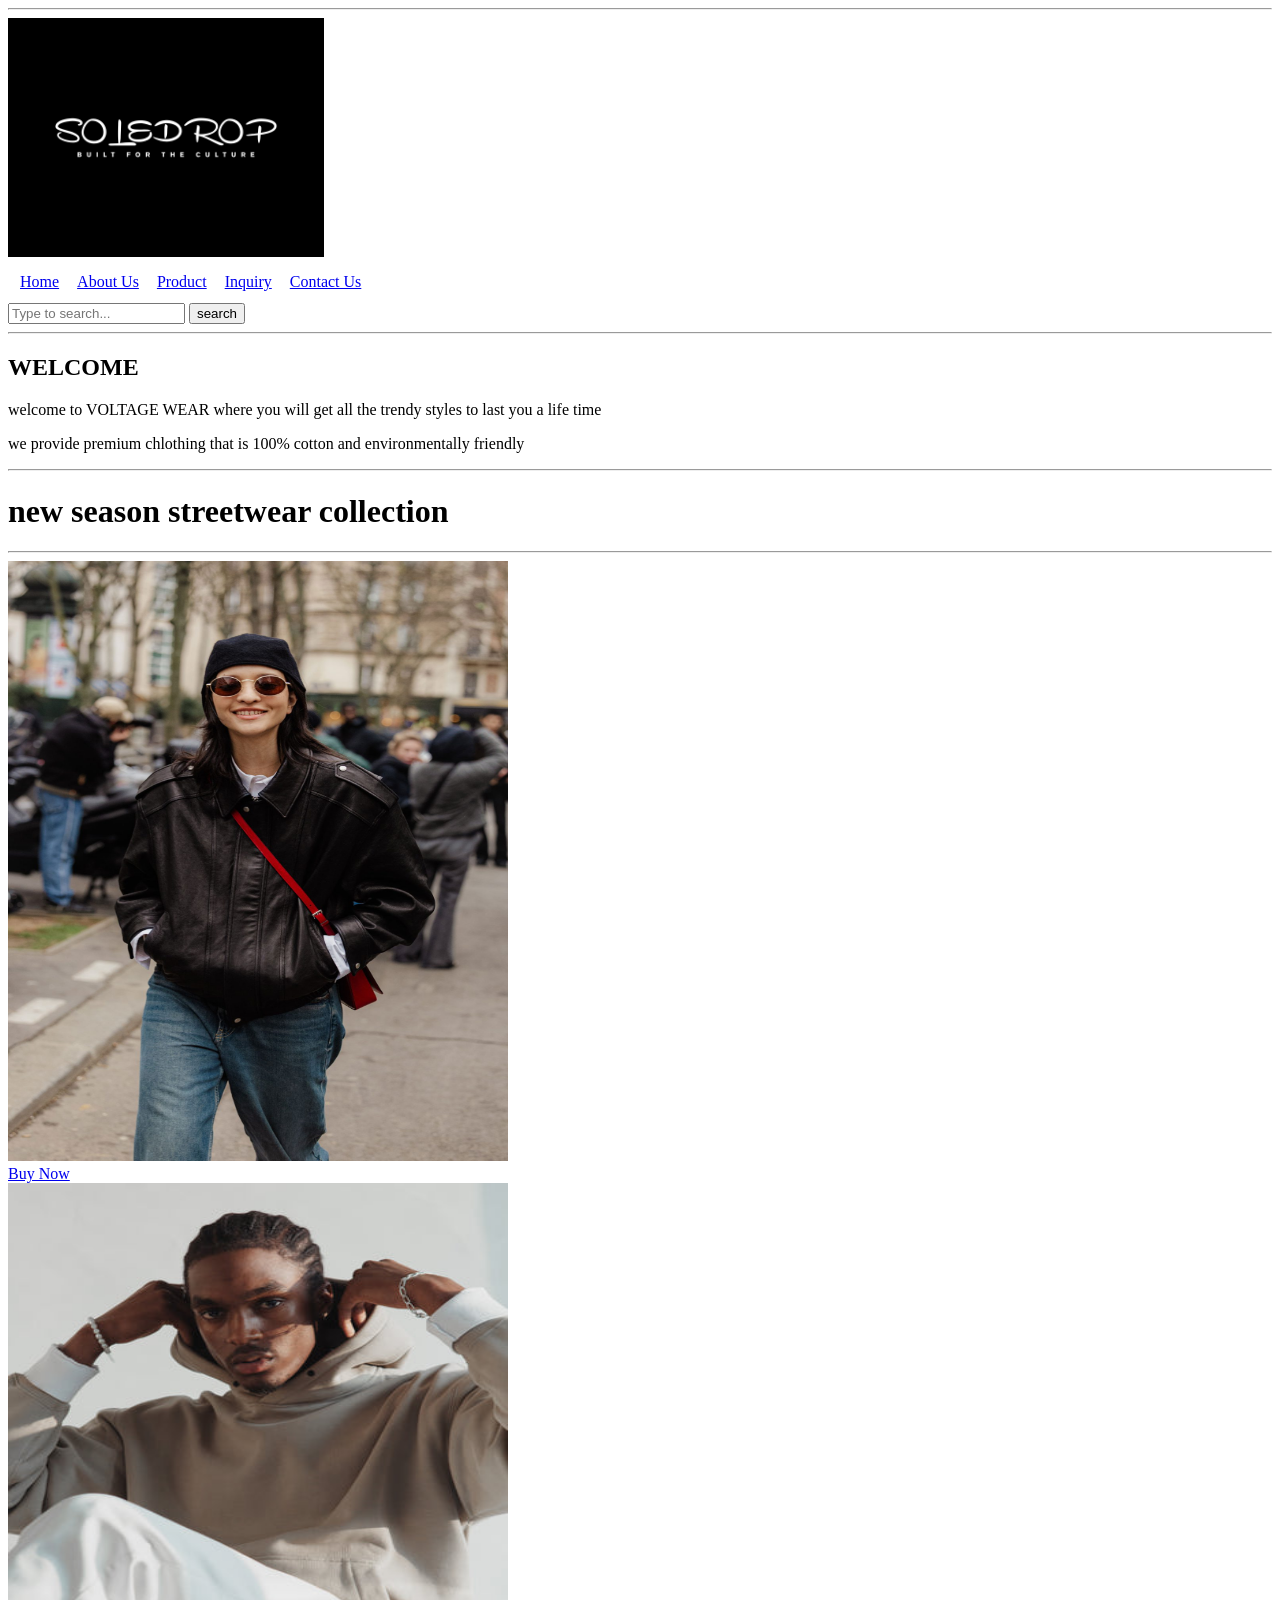
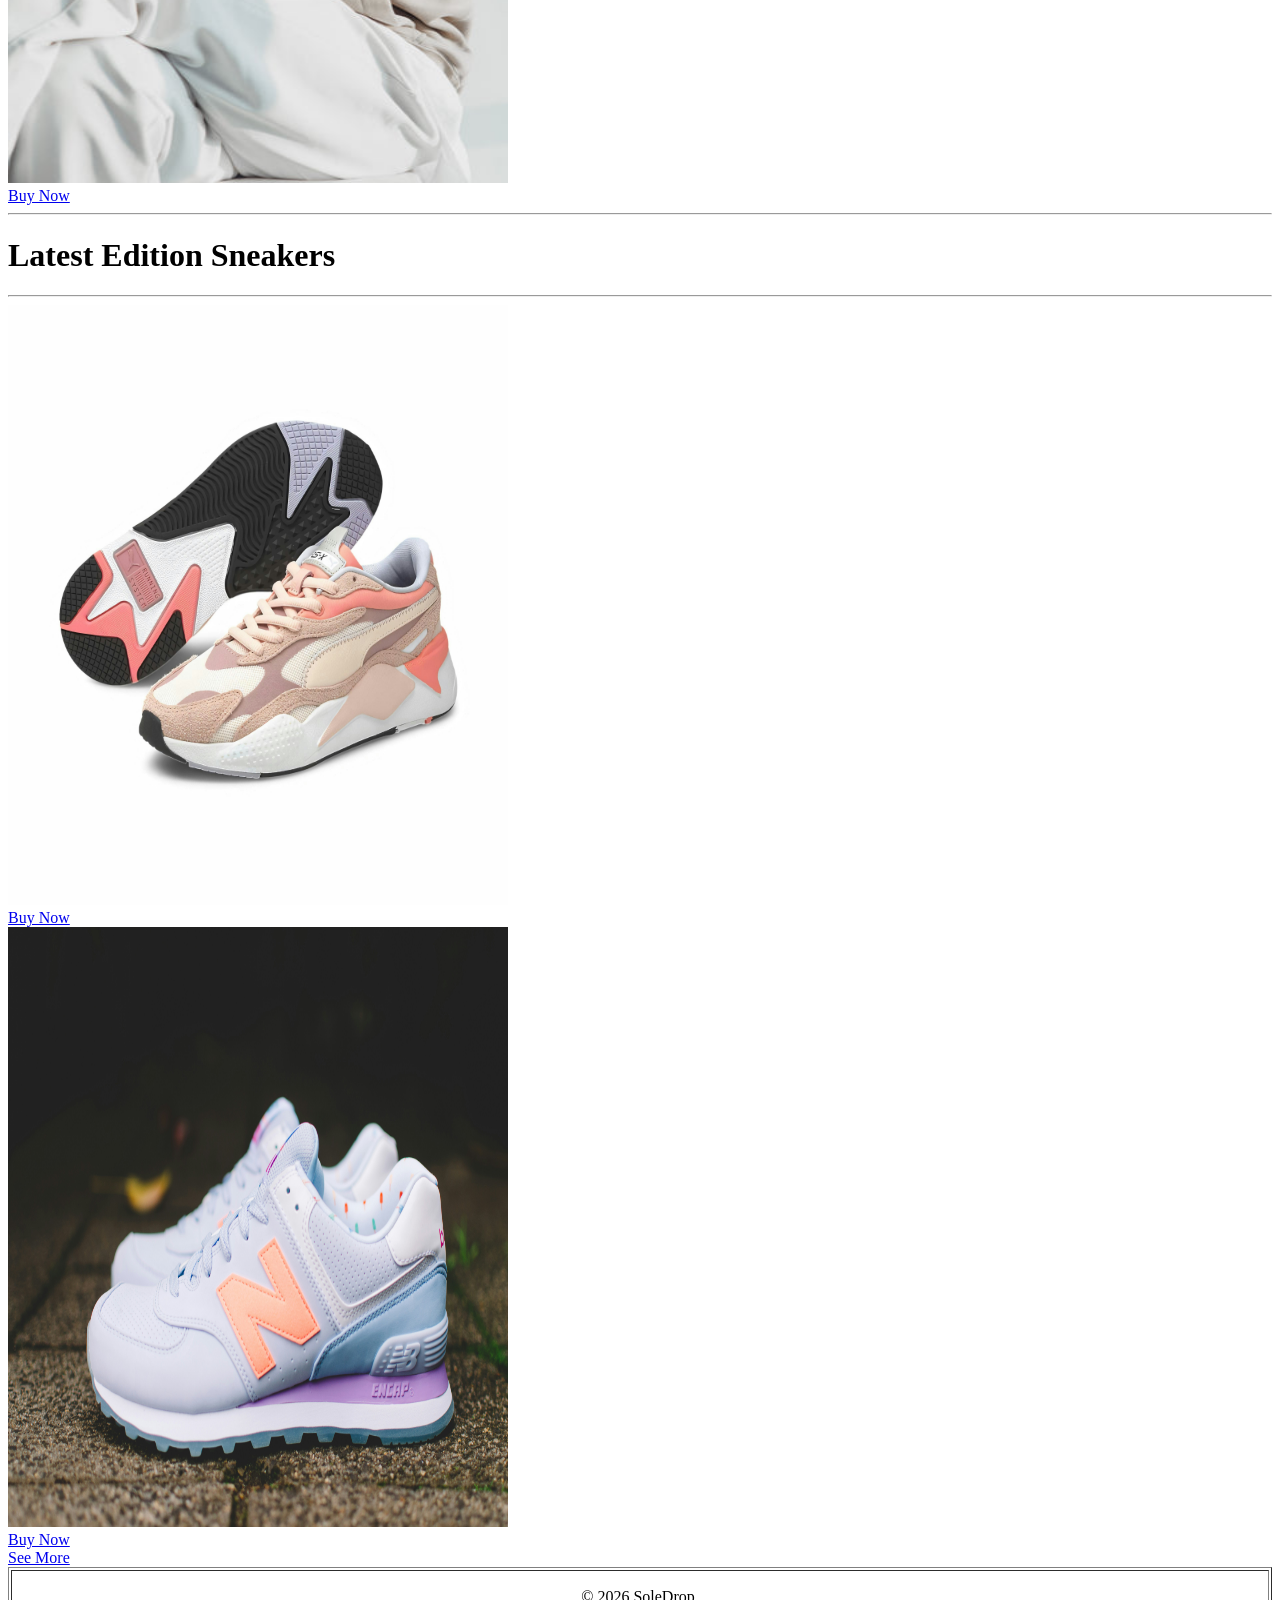
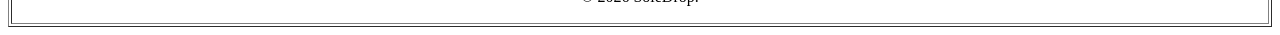
==== commit 04a8c67e: "modified:   CHANGELOG.md modified:   index.html" ====
--- a/index.html
+++ b/index.html
@@ -32,7 +32,7 @@
     <h2>WELCOME</h2>
     <p>welcome to VOLTAGE WEAR where you will get all the trendy styles to last you a life time</p>
     <p>we provide premium chlothing that is 100% cotton and environmentally friendly</p>
-
+ <!--section starts-->
       <hr>
    <h1>new season streetwear collection</h1>
     <hr>
@@ -73,7 +73,7 @@
       </tr>
       </table>
     </footer>
-   
+   <!--section ends-->
 
 </body>
 </html>
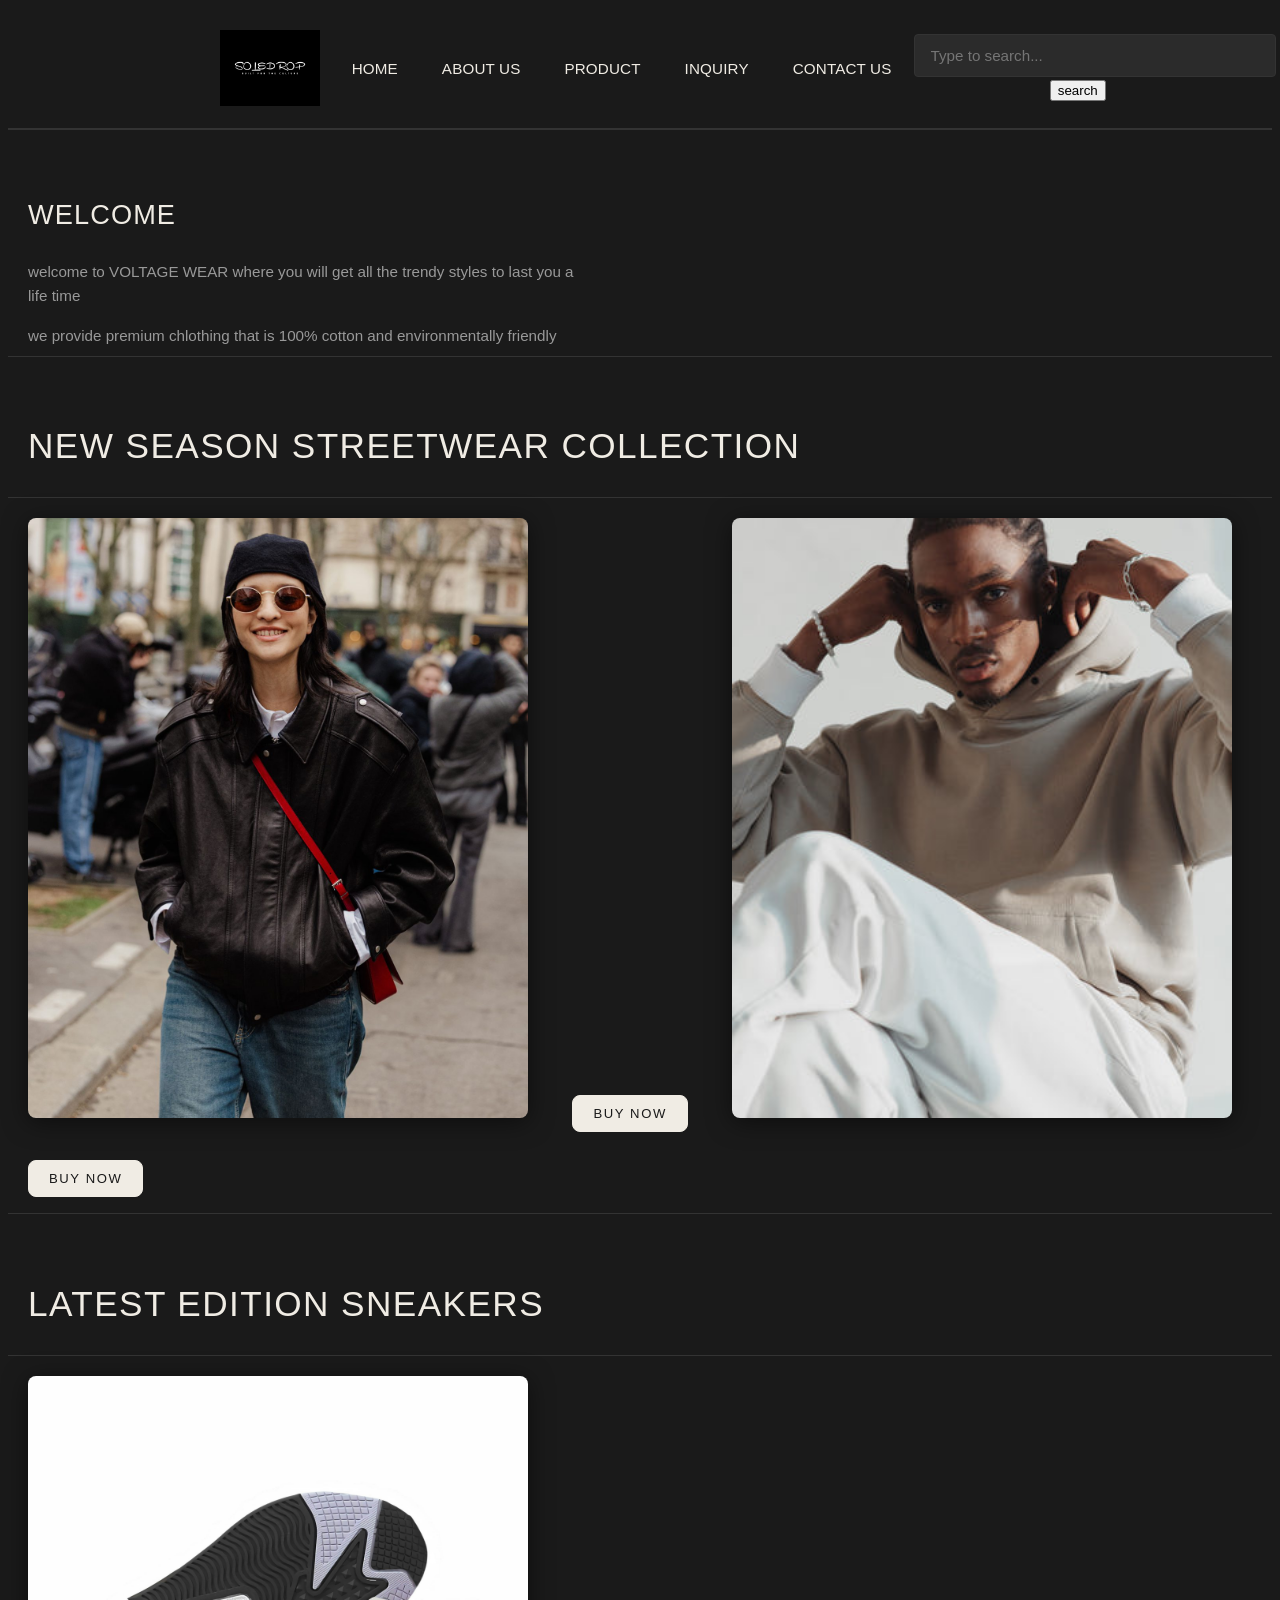
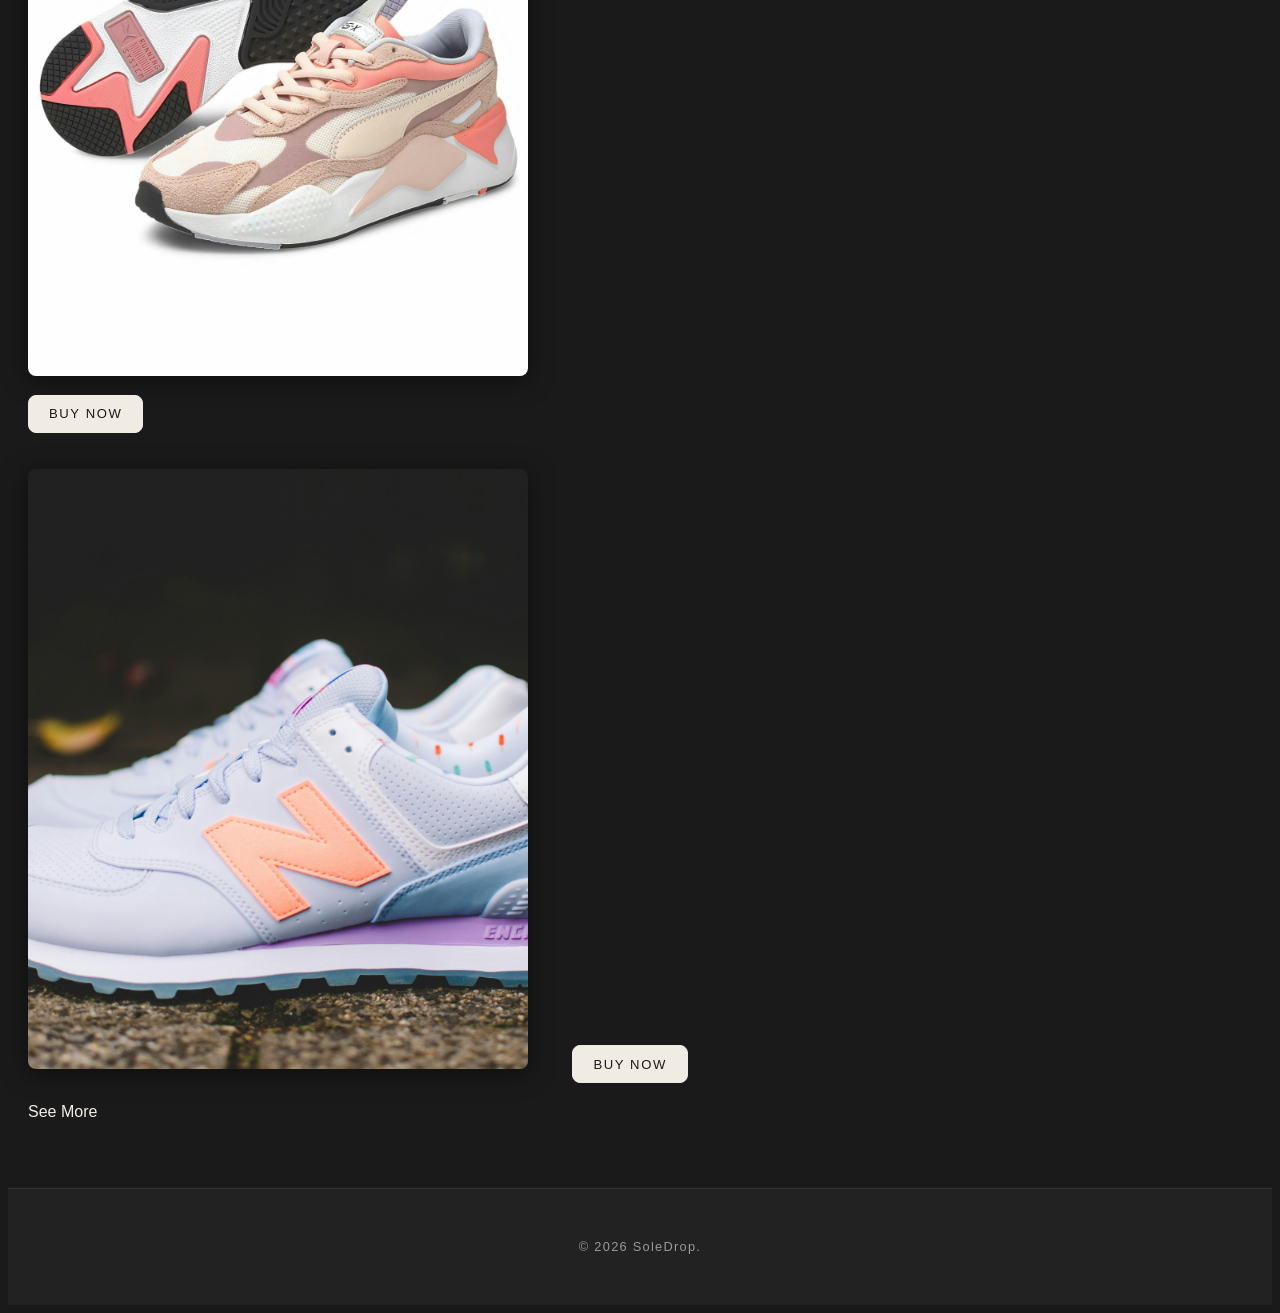
==== commit b35b77fb: "modified:   about.html modified:   contact.html deleted:    function.js modified:   index.html modif" ====
--- a/index.html
+++ b/index.html
@@ -10,6 +10,7 @@
   <img src="img/Soledrop.jpg.png" alt="Sole Drip" width="25%" height="25%">
   <!--custom css file link-->
    <link rel="stylesheet" href="styles.css">
+   <script src="script.js"></script>
   <nav>
    <table cellspacing="6" cellpadding="6">
   <tr>
--- a/styles.css
+++ b/styles.css
@@ -0,0 +1,556 @@
+:root {
+    --color-bg: #1a1a1a;
+    --color-bg-alt: #222222;
+    --color-surface: #2b2b2b;
+    --color-text: #f0ece4;
+    --color-text-muted: #999999;
+    --color-accent: #f0ece4;
+    --color-accent-hot: #e8d5a3;
+    --color-border: #333333;
+    --color-btn-bg: #f0ece4;
+    --color-btn-text: #1a1a1a;
+
+    --font-heading: 'Bebas Neue', sans-serif;
+    --font-body: 'Roboto', sans-serif;
+    
+    --radius-small: 4px;
+    --radius-medium: 8px;
+    --radius-large: 16px;
+
+    --transition: 0.25s ease-in-out;
+    --shadow-card: 0 4px 24px rgba(0, 0, 0, 0.5);
+    --shadow-hover: 0 8px 40px rgba(0, 0, 0, 0.7);
+
+    --max-width: 1200px;
+    --nav-height: 72px;
+}
+<!--search bar-->
+.search-section {
+  padding: 4rem 1.25rem 3rem;
+  max-width: 680px;
+  margin-inline: auto;
+  text-align: center;
+}
+.search-eyebrow {
+  font-family: 'Roboto', sans-serif;
+  font-size: 0.7rem;
+  font-weight: 500;
+  letter-spacing: 0.25em;
+  text-transform: uppercase;
+  color: #e8d5a3;
+  margin-bottom: 0.6rem;
+  max-width: none;
+}
+.search-heading {
+  font-family: 'Bebas Neue', sans-serif;
+  font-size: clamp(1.6rem, 4vw, 2.4rem);
+  letter-spacing: 0.06em;
+  color: #f0ece4;
+  margin-bottom: 1.8rem;
+}
+.search-bar {
+  display: flex;
+  align-items: center;
+  background: #2b2b2b;
+  border: 1px solid #333;
+  border-radius: 6px;
+  padding: 0.3rem 0.3rem 0.3rem 1rem;
+  gap: 0.5rem;
+  transition: border-color 0.25s ease, box-shadow 0.25s ease;
+}
+.search-bar:focus-within {
+  border-color: #e8d5a3;
+  box-shadow: 0 0 0 3px rgba(232, 213, 163, 0.12);
+}
+.search-icon {
+  color: #999;
+  display: flex;
+  align-items: center;
+  flex-shrink: 0;
+}
+.search-input {
+  flex: 1;
+  background: transparent;
+  border: none;
+  outline: none;
+  color: #f0ece4;
+  font-family: 'Roboto', sans-serif;
+  font-size: 0.9rem;
+  font-weight: 300;
+  padding: 0.55rem 0;
+  min-width: 0;
+}
+.search-input::placeholder {
+  color: #666;
+}
+.search-btn {
+  font-family: 'Bebas Neue', sans-serif;
+  font-size: 0.85rem;
+  letter-spacing: 0.1em;
+  text-transform: uppercase;
+  background: #f0ece4;
+  color: #1a1a1a;
+  border: none;
+  border-radius: 4px;
+  padding: 0.55rem 1.3rem;
+  cursor: pointer;
+  flex-shrink: 0;
+  transition: background 0.2s ease, transform 0.15s ease;
+}
+
+.search-btn:hover {
+  background: #e8d5a3;
+  transform: translateY(-1px);
+}
+
+.search-btn:active {
+  transform: translateY(0);
+}
+<!--search bar ends-->
+::before, *::after {
+    box-sizing: border-box;
+    margin: 0;
+    padding: 0;
+}
+html {
+    scroll-behavior: smooth;
+    font-size: 16px;
+}
+body{
+    background-color: var(--color-bg);
+    color: var(--color-text);
+    font-family: var(--font-body);
+    font-weight: 400;
+    line-height: 1.6;
+    -webkit-font-smoothing: antialiased;
+    overflow-x: hidden;
+}
+
+header {
+    background-color: var(--primary-color);
+    color: var(--text-color);
+    padding: 20px;
+    text-align: center;
+}
+nav {
+    background-color: var(--secondary-color);
+    padding: 10px;
+}
+a {
+    color: inherit;
+    text-decoration: none;
+    transition: color var(--transition);
+}
+a:hover {
+    opacity: 0.8;
+}
+nav a {
+    color: var(--text-color);
+    text-decoration: none;
+    margin: 0 10px;
+}
+ul, ol {
+    list-style: none;
+}
+h1, h2, h3, h4, h5, h6 {
+    font-family: var(--font-heading);
+    font-weight: 400;
+    color: var(--text-color);
+    letter-spacing: 0.04em;
+    line-height: 1.05;
+    text-transform: uppercase;
+}
+h1 {font-size: clamp(1.4rem, 3.5vw, 2.2rem); }
+h2 {font-size: clamp(1.1rem, 2.5vw, 1.7rem);}
+h3 {font-size: clamp(1.1rem, 2vw, 1.5rem);}
+h4 {font-size: clamp(0.95rem, 1.5vw, 1.2rem);}
+p {
+    font-size: 0.95rem;
+    font-weight: 300;
+    color: var(--text-color);
+    max-width: 65ch;
+}
+.container {
+    width: 100%;
+    max-width: var(--max-width);
+    margin-inline: auto;
+    padding-inline: 1.25rem;
+}
+.section {
+    padding-block: 5rem;
+}
+.section--sm {
+    padding-block: 2.5rem;
+}
+hr {
+    border: none;
+    border-top: 1px solid var(--color-border);
+    margin-block: 0;
+}
+header {
+    position:sticky;
+    top:0;
+    z-index:999;
+    background-color: var(--primary-color);
+    border-bottom: 1px solid var(--color-border);
+    height: var(--nav-height);
+    display: flex;
+    align-items: center;
+}
+header .container {
+    display: flex;
+    align-items: center;
+    justify-content: space-between;
+    width: 100%;
+}
+header img {
+    max-width: 100px;
+    height: auto;
+    object-fit: contain;
+}
+header nav {
+    display: flex;
+    align-items: center;
+    justify-content: space-between;
+}
+header nav table {
+    border: none;
+    border-collapse: collapse;
+}
+header nav table td {
+    padding: 0;
+}
+header nav table td a,
+header nav a {
+    font-family: var(--font-heading);
+    font-size: 0.95rem;
+    letter-spacing: 0.01em;
+    text-transform: uppercase;
+    color: var(--text-color-muted);
+    padding: 0.35rem 0.75rem;
+    position: relative;
+    transition: color var(--transition);
+}
+header nav table td a::after,
+header nav a::after {
+    content: '';
+    position: absolute;
+    left: 0.75rem;
+    right: 0.75rem;
+    bottom: -2px;
+    height: 1px;
+    background-color: var(--color-accent--hot);
+    transform: scaleX(0);
+    transition: transform var(--transition);
+}
+header nav table td a:hover::after,
+header nav a:hover::after {
+    transform: scaleX(1);
+}
+header nav table td a.active,
+header nav a.active {
+    color: var(--color-text);
+} 
+header nav table td a.active::after {
+    transform: scaleX(1);
+}
+
+.hero {
+    min-height: calc(100vh - var(--nav-height));
+    display: grid;
+    place-items: center;
+    text-align: center;
+    padding-block: 4rem;
+    position: relative;
+    overflow: hidden;
+    background-color: var(--color-bg);
+}
+.hero::before {
+    content: '';
+    position: absolute;
+    background: radial-gradient(ellipse at 50% 60%, rgba(240, 236, 228, 0.04) 0%, transparent 70%);
+    pointer-events: none;
+}
+.hero_eyebrow {
+    font-family: var(--font-heading);
+    font-size: 0.75rem;
+    font-weight: 500;
+    letter-spacing: 0.25em;
+    text-transform: uppercase;
+    color: var(--color-accent-hot);
+    margin-bottom: 1rem;
+}
+.hero_title {
+    margin-bottom: 1rem;
+}
+.hero_subtitle {
+    font-size: 1rem;
+    font-weight: 300;
+    color: var(--text-color-muted);
+    margin-bottom: 2.5rem;
+    max-width: 50ch;
+    margin-inline: auto;
+}
+
+a.buy-button {
+    display: inline-block;
+    font-family: var(--font-heading);
+    font-size: 0.82rem;
+    letter-spacing: 0.12em;
+    text-transform: uppercase;
+    padding: 0.45rem 1.25rem;
+    margin: 0.65rem 1.5rem 0.5rem;
+    border: 1px solid var(--color-btn-bg);
+    cursor: pointer;
+    transition:
+        background-color var(--transition),
+        color var(--transition),
+        border-color var(--transition),
+        transform var(--transition);
+    border-radius: var(--radius-medium);
+    white-space: nowrap;
+}
+.btn-primary,
+a.buy-button {
+    background-color: var(--color-btn-bg);
+    color: var(--color-btn-text);
+    border-color: var(--color-btn-bg);
+    margin-top: 0.75rem;
+}
+.btn--primary:hover,
+a.buy-button:hover {
+    background-color: transparent;
+    color: var(--color-text);
+    opacity: 1;
+    transform: translateY(-2px);
+}
+.btn--outline,
+a.see-button {
+    background-color: transparent;
+    color: var(--color-btn-bg);
+    border-color: var(--color-border);
+    margin-top: 1.5rem;
+}
+.btn--outline:hover,
+a.see-button:hover {
+    background-color: var(--color-text);
+    color: var(--color-bg);
+    border-color: var(--color-text);
+    opacity: 1;
+    transform: translateY(-2px);
+}
+
+.section-label {
+    display: flex;
+    align-items: center;
+    gap: 1rem;
+    margin-bottom: 1rem;
+}
+.section-label::before,
+.section-label::after {
+    content: '';
+    flex: 1;
+    height: 1px;
+    background-color: var(--color-border);
+}
+.section-label span {
+    font-family: var(--font-body);
+    font-size: 0.7rem;
+    font-weight: 500;
+    letter-spacing: 0.25em;
+    text-transform: uppercase;
+    color: var(--color-accent-muted);
+    white-space: nowrap;
+}
+body > img,
+section > section > img,
+body >div > img,
+section img {
+    width: min(500px,92vw);
+    height: auto;
+    border-radius: 8px;
+    object-fit: cover;
+    margin: 1.25rem 1.5rem 0;
+    box-shadow: 0 6px 28px rgba(0,0,0,0.5);
+    transition: transform 0.3s ease, box-shadow 0.3s ease;
+}
+body > img:hover,
+section > img:hover {
+    transform: scale(1.015);
+    box-shadow: 0 12px 40px rgba(0,0,0,0.6);
+}
+.products .box-container {
+    display: flex;
+    flex-wrap: wrap;
+    gap: 1.5rem;
+}
+.products .box-container .box {
+    flex: 1 1 30rem;
+    box-shadow: 0.5rem 1.5rem rgba(0, 0, 0, 0.1);
+    border-radius: var(--radius-medium);
+    border:1rem solid var(--color-border);
+}
+products .box-container .box image {
+    position: relative;
+    text-align: center;
+    padding-top: 1.25rem;
+    overflow: hidden;
+}
+.products .box-container .box image img {
+    width: 100%;
+    height: auto;
+    border-radius: var(--radius-medium);
+    transition: transform var(--transition), box-shadow var(--transition);
+}
+body > h1,
+body >h2 {
+    padding-inline: 1.25rem;
+    padding-top: 3rem;
+    padding-bottom: 0.5rem;
+}
+body > p {
+    padding-inline: 1.25rem;
+    color: var(--color-text-muted);
+    margin-bottom: 0.5rem;
+}
+body > br {
+    display: none;
+}
+body > img,
+body > section img,
+body > div img {
+    max-width: 500px;
+    width:100%;
+    height:auto;
+    margin-inline: 1.25rem;
+    margin-top: 1.25rem;
+    border-radius: var(--radius-medium);
+    box-shadow: var(--shadow-card);
+}
+body > a.buy-button,
+body > div > a.buy-button,
+section + div > a.buy-button {
+    margin-inline: 1.25rem;
+    margin-top: 0.75rem;
+    margin-bottom: 1rem;
+}
+body > div > a.see-button {
+    margin-inline: 1.25rem;
+    margin-top: 0.5rem;
+    margin-bottom: 2rem;
+}
+
+footer {
+    background-color: var(--color-bg-alt);
+    border-top: 1px solid var(--color-border);
+    padding-block: 2rem;
+    margin-top: 4rem;
+}
+footer table {
+    border: none !important;
+    width: 100%;
+}
+footer table td {
+    border: none !important;
+    text-align: center;
+}
+footer p {
+    font-family: var(--font-body);
+    font-size: 0.8rem;
+    font-weight: 300;
+    color: var(--color-text-muted);
+    letter-spacing: 0.1em;
+    text-align: center;
+    max-width: none;
+    padding-inline: 0;
+}
+
+input,
+textarea,
+select {
+    background-color: var(--color-surface);
+    color: var(--text-color);
+    border: 1px solid var(--color-border);
+    padding: 0.75rem 1rem;
+    border-radius: var(--radius-small);
+    font-family: var(--font-body);
+    font-size: 0.95rem;
+    width: 100%;
+    transition: border-color var(--transition);
+    outline: none;
+}
+input:focus,
+textarea:focus,
+select:focus {
+    border-color: var(--color-accent-hot);
+}
+label {
+    display: block;
+    font-family: var(--font-body);
+    font-size: 0.75rem;
+    letter-spacing: 0.15em;
+    text-transform: uppercase;
+    font-weight: 500;
+    color: var(--text-color);
+    margin-bottom: 0.4rem;
+}
+.form-group {
+    margin-bottom: 1.25rem;
+}
+
+::-webkit-scrollbar {
+    width: 5px;
+}
+::-webkit-scrollbar-track {
+    background: var(--color-bg);
+}
+::-webkit-scrollbar-thumb {
+    background: var(--color-border);
+    border-radius: 99px;
+}
+::-webkit-scrollbar-thumb:hover {
+    background: var(--color-text-muted);
+}
+
+::selection {
+    background-color: var(--color-accent-hot);
+    color: var(--color-bg);
+}
+
+
+
+@media (min-width: 1024px) {
+    :root {
+        --nav-height: 80px;
+    }
+}
+body > img,
+body > section img {
+    max-width: 500px;
+}
+   .product-grid {
+        grid-template-columns: repeat(3px, 1fr);
+    }
+@media (max-width: 480px) {
+  header nav table td a {
+    font-size: 0.85rem;
+    padding: 0.4rem 0.5rem;
+  }
+
+  h1 { font-size: 2.6rem; }
+  h2 { font-size: 2rem; }
+
+  body > img,
+  body > section img {
+    max-width: 100%;
+    margin-inline: 0;
+    border-radius: 0;
+  }
+   a.buy-button,
+  a.see-button {
+    display: block;
+    text-align: center;
+    margin-inline: 0;
+  }
+}
+    
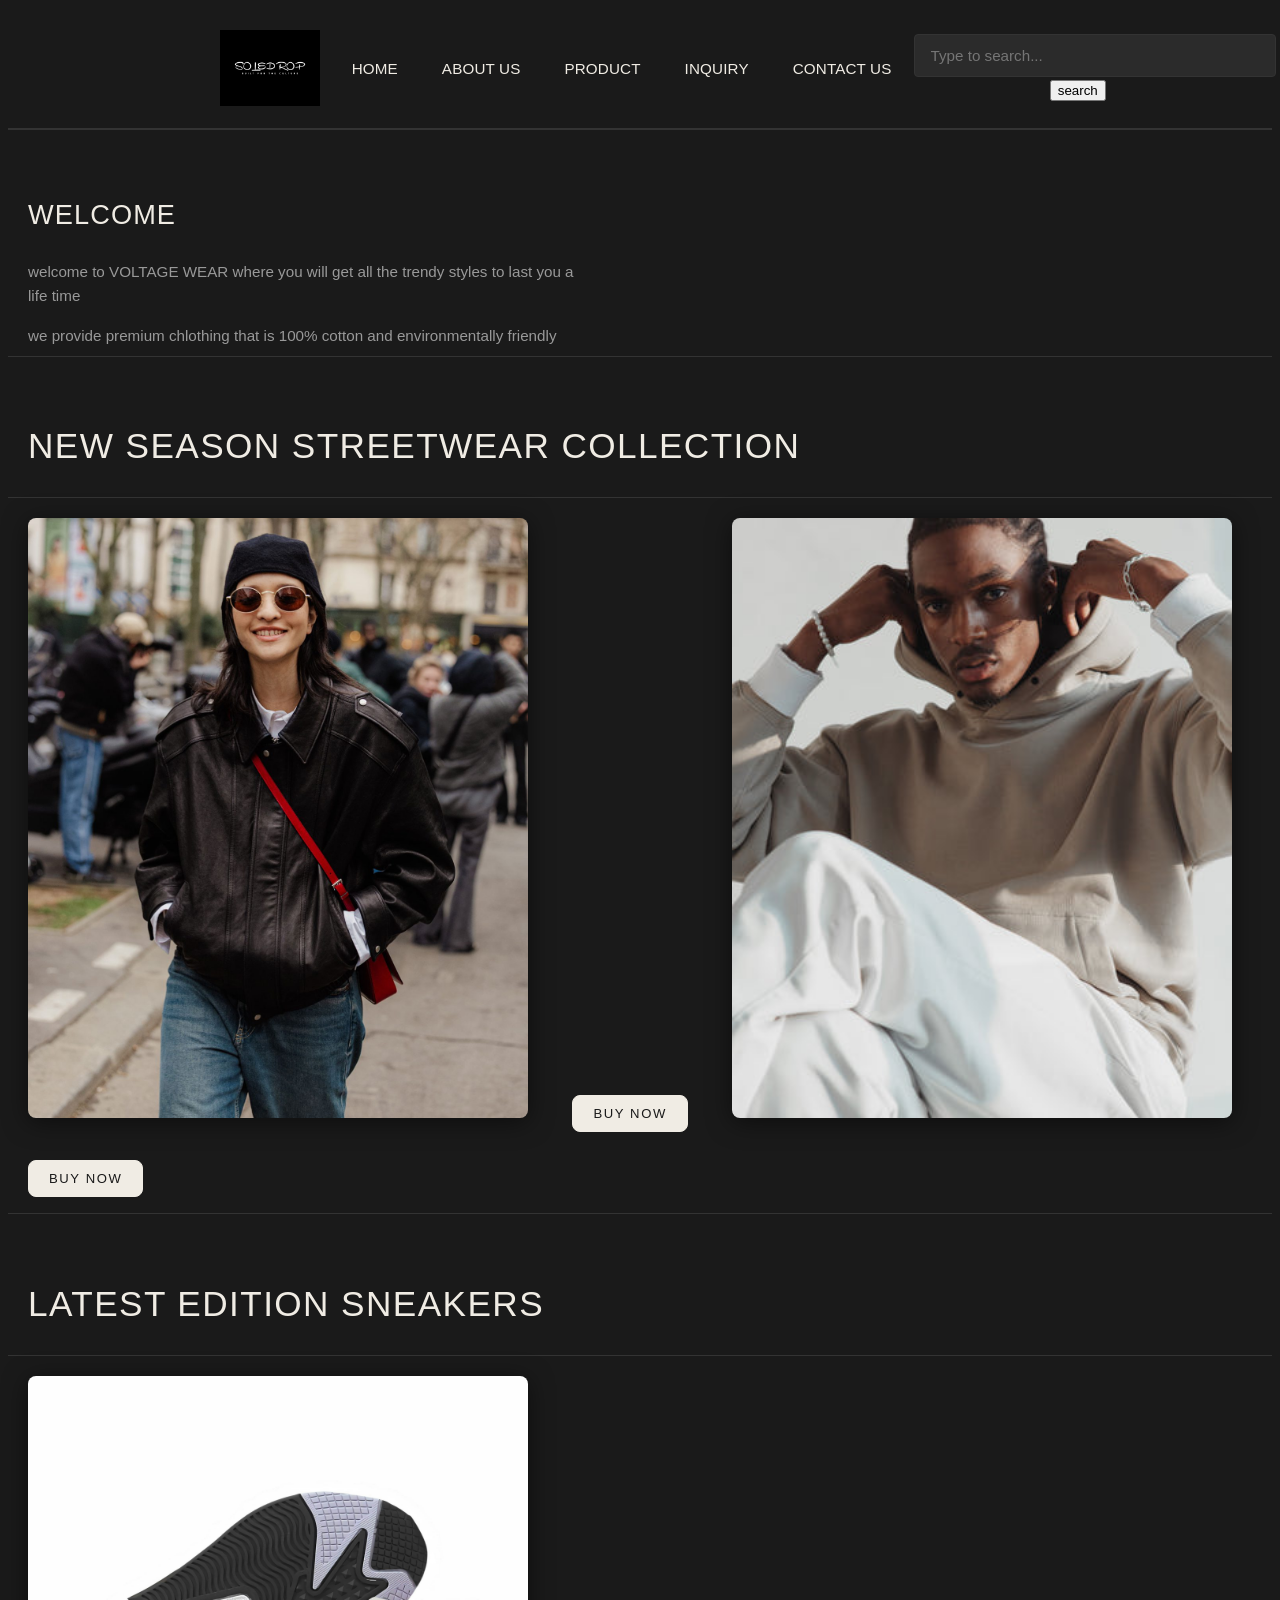
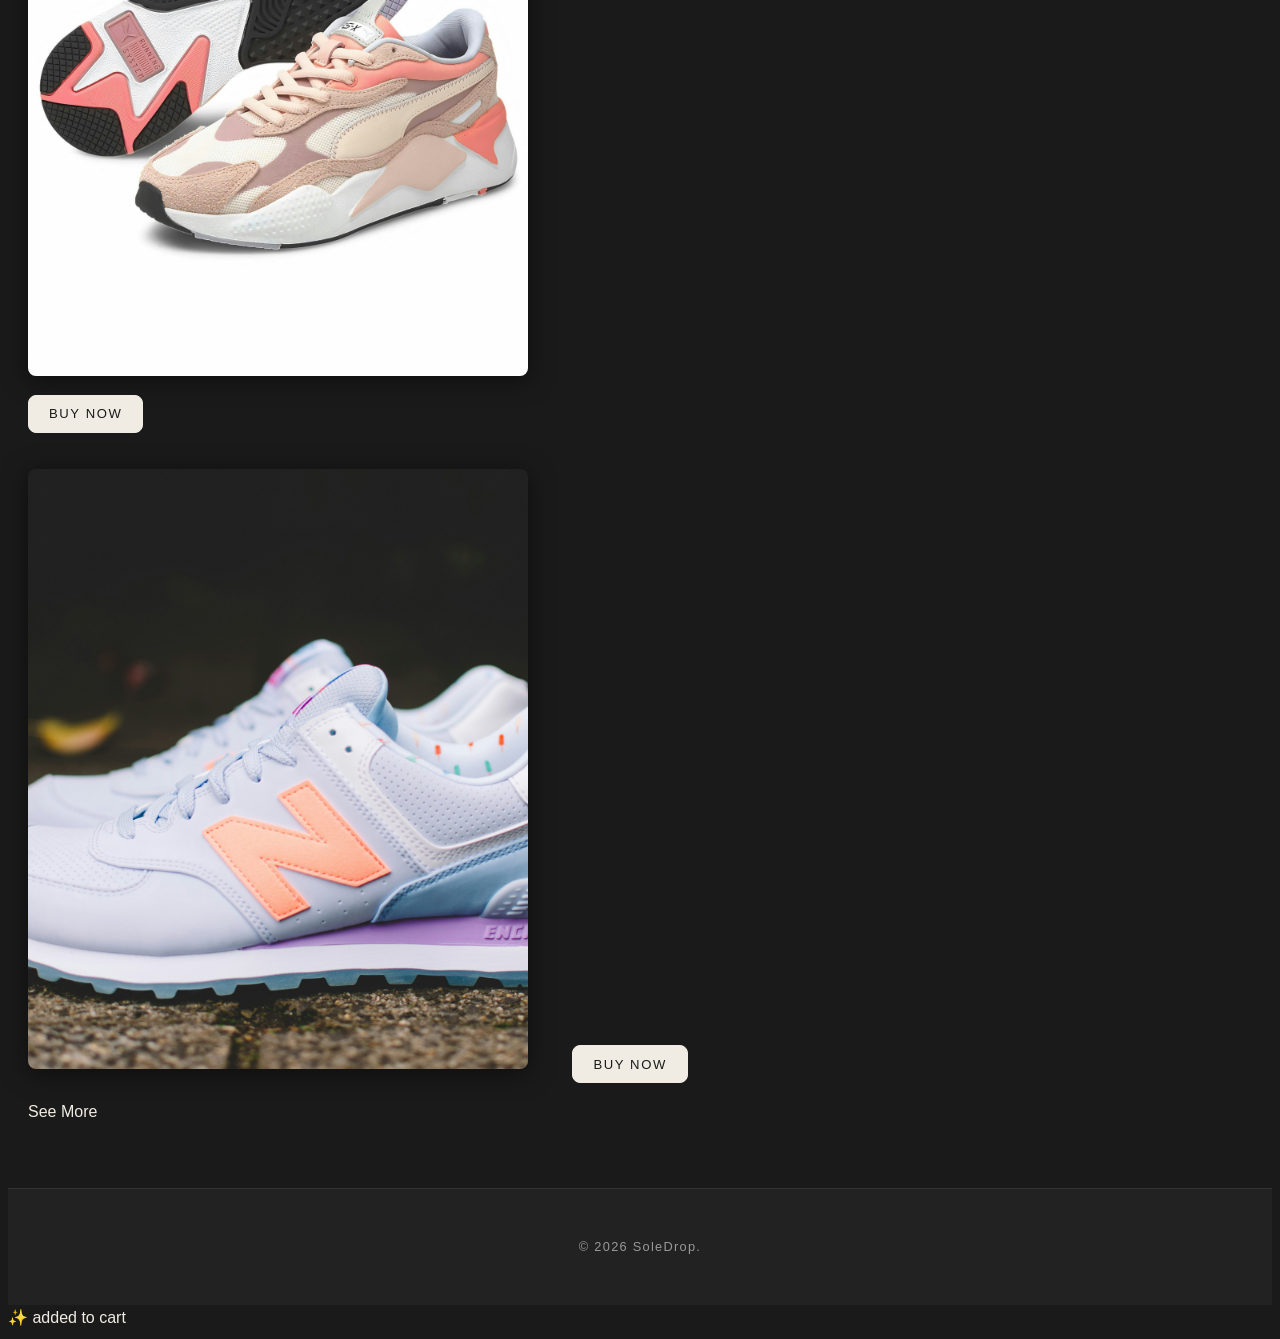
==== commit acbe79fd: "modified:   index.html modified:   script.js" ====
--- a/index.html
+++ b/index.html
@@ -75,6 +75,6 @@
       </table>
     </footer>
    <!--section ends-->
-
+<div id="toast" class="toast-message">✨ added to cart</div>
 </body>
 </html>
